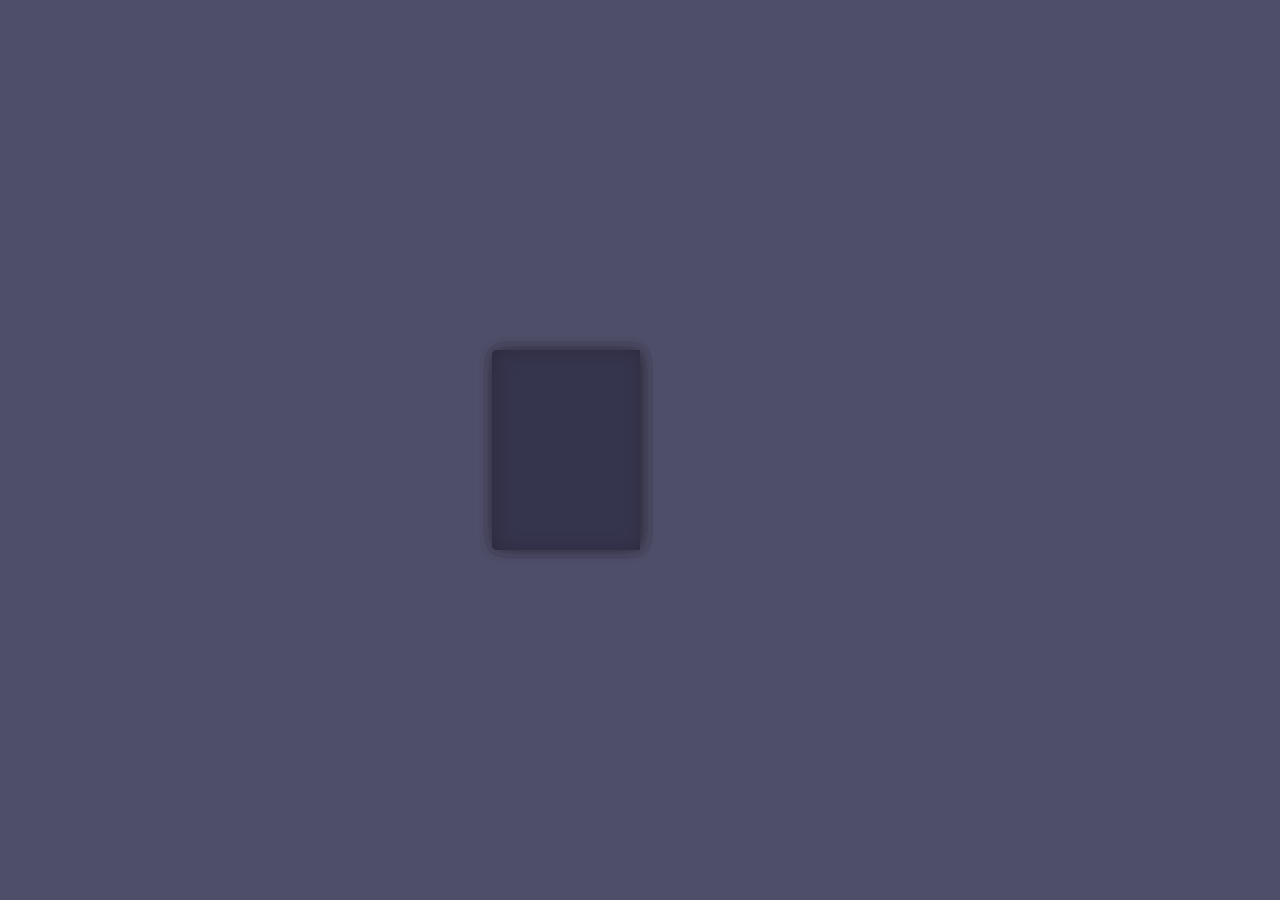
==== index.html @ 5a879c5e "fc" ====
<!DOCTYPE html>
<html lang="en">
<head>
    <title>Open your ticket to a great journey</title>
    <link rel="stylesheet" href="css/main.css"/>
</head>
<body>
<div class="container">
    <div class="book">
        <span class="page turn"></span>
        <span class="page turn"></span>
        <span class="page turn">99</span>
        <span class="cover"></span>
        <span class="page">77</span>
        <span class="page">88</span>
        <span class="cover turn"></span>
    </div>
</div>

<script src="js/jquery-3.4.1.min.js"></script>
<script src="js/bootstrap.min.js"></script>
<script src="js/vivus.min.js"></script>
</body>
</html>
---- css/main.css ----
@import "bootstrap.min.css";
body {
  background-color: #4F4E68;
}

.book {
  position: absolute;
  top: 0;
  bottom: 0;
  left: 0;
  right: 0;
  margin: auto;
  width: 18.5rem;
  height: 12.5rem;
  perspective: 70rem;
}

.cover {
  background-color: #36354e;
  transform: rotateY(0deg);
  width: 9.25rem;
  height: 12.5rem;
}

.page {
  top: 0.25rem;
  left: 0.25rem;
  background-color: #e9e6c4;
  transform: rotateY(0deg);
  width: 9rem;
  height: 12rem;
  text-align: right;
  font-size: 8px;
  color: #777;
  font-family: monospace;
}

.cover, .page {
  position: absolute;
  padding: 1rem;
  transform-origin: 100% 0;
  border-radius: 5px 0 0 5px;
  box-shadow: inset 3px 0 20px rgba(0, 0, 0, 0.2), 0 0 15px rgba(0, 0, 0, 0.1);
  box-sizing: border-box;
}

.cover.turn {
  animation: bookCover 3s forwards;
}

.page.turn {
  animation: bookOpen 3s forwards;
}

.page:nth-of-type(1) {
  animation-delay: 0.05s;
}

.page:nth-of-type(2) {
  animation-delay: 0.33s;
}

.page:nth-of-type(3) {
  animation-delay: 0.66s;
}

.page:nth-of-type(4) {
  animation: bookOpen150deg 3s forwards;
  animation-delay: 0.99s;
}

.page:nth-of-type(5) {
  animation: bookOpen30deg 3s forwards;
  animation-delay: 1.2s;
}

.page:nth-of-type(6) {
  animation: bookOpen55deg 3s forwards;
  animation-delay: 1.25s;
}

@keyframes bookOpen {
  30% {
    z-index: 999;
  }
  100% {
    transform: rotateY(180deg);
    z-index: 999;
  }
}
@keyframes bookCover {
  30% {
    z-index: 999;
  }
  100% {
    transform: rotateY(180deg);
    z-index: 1;
  }
}
@keyframes bookOpen150deg {
  30% {
    z-index: 999;
  }
  100% {
    transform: rotateY(150deg);
    z-index: 999;
  }
}
@keyframes bookOpen55deg {
  30% {
    z-index: 999;
  }
  100% {
    transform: rotateY(55deg);
    z-index: 999;
  }
}
@keyframes bookOpen30deg {
  50% {
    z-index: 999;
  }
  100% {
    transform: rotateY(30deg);
    z-index: 999;
  }
}

/*# sourceMappingURL=main.css.map */
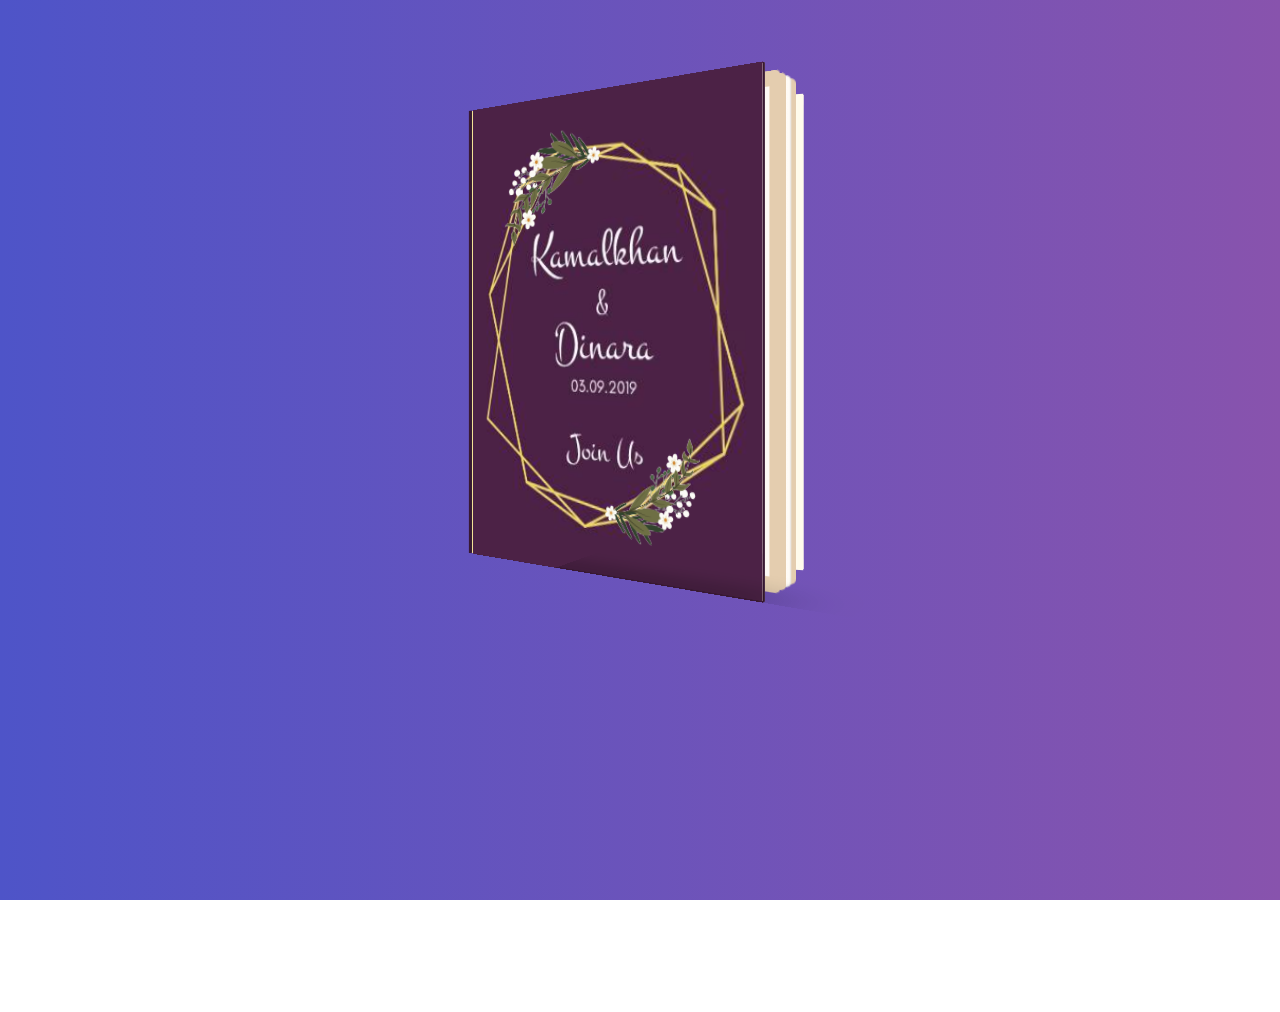
==== commit 8facebb2: "add book styling" ====
--- a/index.html
+++ b/index.html
@@ -3,22 +3,61 @@
 <head>
     <title>Open your ticket to a great journey</title>
     <link rel="stylesheet" href="css/main.css"/>
+    <meta name="viewport" content="width=device-width, initial-scale=1, shrink-to-fit=no">
 </head>
 <body>
-<div class="container">
-    <div class="book">
-        <span class="page turn"></span>
-        <span class="page turn"></span>
-        <span class="page turn">99</span>
-        <span class="cover"></span>
-        <span class="page">77</span>
-        <span class="page">88</span>
-        <span class="cover turn"></span>
-    </div>
+<div class="area" >
+    <ul class="circles">
+        <li></li>
+        <li></li>
+        <li></li>
+        <li></li>
+        <li></li>
+        <li></li>
+        <li></li>
+        <li></li>
+        <li></li>
+        <li></li>
+    </ul>
 </div>
+
+<figure class='book mx-auto' style="margin-top: 7rem">
+
+    <!-- Front -->
+    <ul class='hardcover_front'>
+        <li class="bg-cover" style="background-image: url('./images/cover-2.jpg')">
+            <img class="flower-top" src="./images/flower-top.png" alt="">
+            <img class="flower-bottom" src="./images/flower-bottom.png" alt="">
+        </li>
+        <li></li>
+    </ul>
+
+    <!-- Pages -->
+
+    <ul class='page'>
+        <li class="bg-cover" style="background-image: url('./images/3.jpeg')"></li>
+        <li>
+        </li>
+        <li class="bg-cover" style="background-image: url('./images/2.jpeg')"></li>
+        <li class="bg-cover" style="background-image: url('./images/1.jpeg')"></li>
+    </ul>
+
+    <!-- Back -->
+
+    <ul class='hardcover_back'>
+        <li></li>
+        <li></li>
+    </ul>
+    <ul class='book_spine'>
+        <li></li>
+        <li></li>
+    </ul>
+</figure>
 
 <script src="js/jquery-3.4.1.min.js"></script>
 <script src="js/bootstrap.min.js"></script>
 <script src="js/vivus.min.js"></script>
+<script src="js/vanilla-tilt.min.js"></script>
+<script src="js/main.js"></script>
 </body>
 </html>
--- a/css/main.css
+++ b/css/main.css
@@ -1,128 +1,936 @@
 @import "bootstrap.min.css";
+@import url("https://fonts.googleapis.com/css?family=Exo:400,700");
+::before,
+::after {
+  content: "";
+}
+
+ul {
+  margin: 0;
+  padding: 0;
+  list-style: none;
+}
+
+a {
+  color: #2c3e50;
+  text-decoration: none;
+}
+
+.flower-top {
+  position: absolute;
+  left: 42px;
+  top: 33px;
+  transform-origin: top right;
+  transform: rotate(0deg);
+  animation: lowShake infinite 5s ease-in-out;
+}
+
+.flower-bottom {
+  position: absolute;
+  left: 162px;
+  bottom: 33px;
+  transform-origin: bottom left;
+  transform: rotate(0deg);
+  animation: lowShake infinite 6s 0.8s ease-in-out;
+}
+
+@keyframes lowShake {
+  0%, 80%, 100% {
+    transform: rotate(0deg);
+  }
+  20%, 60% {
+    transform: rotate(-5deg);
+  }
+  40% {
+    transform: rotate(5deg);
+  }
+}
+.bg-cover {
+  background-size: cover;
+  background-position: center;
+}
+
+.page > li {
+  overflow: hidden;
+}
+.page > li.bg-cover:after {
+  position: absolute;
+  top: 0;
+  bottom: 0;
+  right: 0;
+  left: 0;
+  border: 10px solid #e4cdaf;
+  z-index: 10;
+}
+.page > li:before {
+  position: absolute;
+  top: 0;
+  bottom: 0;
+  width: 100%;
+  box-shadow: inset 130px 0 40px -70px #00000021;
+  z-index: 5;
+}
+
+.align {
+  clear: both;
+  margin: 90px auto 20px;
+  width: 100%;
+  max-width: 1170px;
+  text-align: center;
+}
+
+.align > li {
+  width: 500px;
+  min-height: 300px;
+  display: inline-block;
+  margin: 30px 20px 30px 30px;
+  padding: 0 0 0 60px;
+  vertical-align: top;
+}
+
+.book {
+  position: relative;
+  width: 320px;
+  height: 440px;
+  -webkit-perspective: 1000px;
+  -moz-perspective: 1000px;
+  perspective: 1000px;
+  -webkit-transform-style: preserve-3d;
+  -moz-transform-style: preserve-3d;
+  transform-style: preserve-3d;
+  transform-origin: 0% -50%;
+  transform: scale(1);
+  transition: all 0.8s ease;
+}
+
+.hardcover_front li:first-child {
+  background-color: #eee;
+  -webkit-backface-visibility: hidden;
+  -moz-backface-visibility: hidden;
+  backface-visibility: hidden;
+}
+
+/* reverse */
+.hardcover_front li:last-child {
+  background-color: #fffbec;
+}
+
+/* HARDCOVER BACK */
+.hardcover_back li:first-child {
+  background-color: #fffbec;
+}
+
+/* reverse */
+.hardcover_back li:last-child {
+  background-color: #fffbec;
+}
+
+.book_spine li:first-child {
+  background-color: #f3e296;
+}
+
+.book_spine li:last-child {
+  background-color: #333;
+}
+
+/* thickness of cover */
+.hardcover_front li:first-child:after,
+.hardcover_front li:first-child:before,
+.hardcover_front li:last-child:after,
+.hardcover_front li:last-child:before,
+.hardcover_back li:first-child:after,
+.hardcover_back li:first-child:before,
+.hardcover_back li:last-child:after,
+.hardcover_back li:last-child:before,
+.book_spine li:first-child:after,
+.book_spine li:first-child:before,
+.book_spine li:last-child:after,
+.book_spine li:last-child:before {
+  background-color: #381832;
+}
+
+/* page */
+.page > li {
+  background-image: -webkit-linear-gradient(left, #e1ddd8 0%, #fffbf6 100%);
+  background-image: -moz-linear-gradient(left, #e1ddd8 0%, #fffbf6 100%);
+  background-image: -ms-linear-gradient(left, #e1ddd8 0%, #fffbf6 100%);
+  background-image: linear-gradient(left, #e1ddd8 0%, #fffbf6 100%);
+  box-shadow: inset 0px -1px 2px rgba(50, 50, 50, 0.1), inset -1px 0px 1px rgba(150, 150, 150, 0.2);
+  border-radius: 0 5px 5px 0;
+}
+
+/*
+	3. opening cover, back cover and pages
+*/
+.hardcover_front {
+  -webkit-transform: rotateY(-34deg) translateZ(8px);
+  -moz-transform: rotateY(-34deg) translateZ(8px);
+  transform: rotateY(-34deg) translateZ(8px);
+  z-index: 100;
+}
+
+.hardcover_back {
+  -webkit-transform: rotateY(-15deg) translateZ(-8px);
+  -moz-transform: rotateY(-15deg) translateZ(-8px);
+  transform: rotateY(-15deg) translateZ(-8px);
+}
+
+.page li:nth-child(1) {
+  -webkit-transform: rotateY(-28deg);
+  -moz-transform: rotateY(-28deg);
+  transform: rotateY(-28deg);
+}
+
+.page li:nth-child(2) {
+  -webkit-transform: rotateY(-30deg);
+  -moz-transform: rotateY(-30deg);
+  transform: rotateY(-30deg);
+}
+
+.page li:nth-child(3) {
+  -webkit-transform: rotateY(-32deg);
+  -moz-transform: rotateY(-32deg);
+  transform: rotateY(-32deg);
+}
+
+.page li:nth-child(4) {
+  -webkit-transform: rotateY(-34deg);
+  -moz-transform: rotateY(-34deg);
+  transform: rotateY(-34deg);
+}
+
+.page li:nth-child(5) {
+  -webkit-transform: rotateY(-36deg);
+  -moz-transform: rotateY(-36deg);
+  transform: rotateY(-36deg);
+}
+
+/*
+	4. position, transform & transition
+*/
+.hardcover_front,
+.hardcover_back,
+.book_spine,
+.hardcover_front li,
+.hardcover_back li,
+.book_spine li {
+  position: absolute;
+  top: 0;
+  left: 0;
+  width: 100%;
+  height: 100%;
+  -webkit-transform-style: preserve-3d;
+  -moz-transform-style: preserve-3d;
+  transform-style: preserve-3d;
+}
+
+.hardcover_front,
+.hardcover_back {
+  -webkit-transform-origin: 0 100%;
+  -moz-transform-origin: 0 100%;
+  transform-origin: 0 100%;
+}
+
+.hardcover_front {
+  -webkit-transition: all 0.8s ease, z-index 0.6s;
+  -moz-transition: all 0.8s ease, z-index 0.6s;
+  transition: all 0.8s ease, z-index 0.6s;
+}
+
+/* HARDCOVER front */
+.hardcover_front li:first-child {
+  cursor: default;
+  -webkit-user-select: none;
+  -moz-user-select: none;
+  user-select: none;
+  -webkit-transform: translateZ(2px);
+  -moz-transform: translateZ(2px);
+  transform: translateZ(2px);
+}
+
+.hardcover_front li:last-child {
+  -webkit-transform: rotateY(180deg) translateZ(2px);
+  -moz-transform: rotateY(180deg) translateZ(2px);
+  transform: rotateY(180deg) translateZ(2px);
+}
+
+/* HARDCOVER back */
+.hardcover_back li:first-child {
+  -webkit-transform: translateZ(2px);
+  -moz-transform: translateZ(2px);
+  transform: translateZ(2px);
+}
+
+.hardcover_back li:last-child {
+  -webkit-transform: translateZ(-2px);
+  -moz-transform: translateZ(-2px);
+  transform: translateZ(-2px);
+}
+
+/* thickness of cover */
+.hardcover_front li:first-child:after,
+.hardcover_front li:first-child:before,
+.hardcover_front li:last-child:after,
+.hardcover_front li:last-child:before,
+.hardcover_back li:first-child:after,
+.hardcover_back li:first-child:before,
+.hardcover_back li:last-child:after,
+.hardcover_back li:last-child:before,
+.book_spine li:first-child:after,
+.book_spine li:first-child:before,
+.book_spine li:last-child:after,
+.book_spine li:last-child:before {
+  position: absolute;
+  top: 0;
+  left: 0;
+}
+
+/* HARDCOVER front */
+.hardcover_front li:first-child:after,
+.hardcover_front li:first-child:before {
+  width: 4px;
+  height: 100%;
+}
+
+.hardcover_front li:first-child:after {
+  -webkit-transform: rotateY(90deg) translateZ(-2px) translateX(2px);
+  -moz-transform: rotateY(90deg) translateZ(-2px) translateX(2px);
+  transform: rotateY(90deg) translateZ(-2px) translateX(2px);
+}
+
+.hardcover_front li:first-child:before {
+  -webkit-transform: rotateY(90deg) translateZ(318px) translateX(2px);
+  -moz-transform: rotateY(90deg) translateZ(318px) translateX(2px);
+  transform: rotateY(90deg) translateZ(318px) translateX(2px);
+}
+
+.hardcover_front li:last-child:after,
+.hardcover_front li:last-child:before {
+  width: 4px;
+  height: 320px;
+}
+
+.hardcover_front li:last-child:after {
+  -webkit-transform: rotateX(90deg) rotateZ(90deg) translateZ(160px) translateX(-2px) translateY(-159px);
+  -moz-transform: rotateX(90deg) rotateZ(90deg) translateZ(160px) translateX(-2px) translateY(-159px);
+  transform: rotateX(90deg) rotateZ(90deg) translateZ(160px) translateX(-2px) translateY(-159px);
+}
+
+.hardcover_front li:last-child:before {
+  box-shadow: 0 0 60px 10px rgba(0, 0, 0, 0.5);
+  -webkit-transform: rotateX(90deg) rotateZ(90deg) translateZ(-280px) translateX(-2px) translateY(-158px);
+  -moz-transform: rotateX(90deg) rotateZ(90deg) translateZ(-280px) translateX(-2px) translateY(-158px);
+  transform: rotateX(90deg) rotateZ(90deg) translateZ(-280px) translateX(-2px) translateY(-158px);
+}
+
+/* thickness of cover */
+.hardcover_back li:first-child:after,
+.hardcover_back li:first-child:before {
+  width: 4px;
+  height: 100%;
+}
+
+.hardcover_back li:first-child:after {
+  -webkit-transform: rotateY(90deg) translateZ(-2px) translateX(2px);
+  -moz-transform: rotateY(90deg) translateZ(-2px) translateX(2px);
+  transform: rotateY(90deg) translateZ(-2px) translateX(2px);
+}
+
+.hardcover_back li:first-child:before {
+  -webkit-transform: rotateY(90deg) translateZ(158px) translateX(2px);
+  -moz-transform: rotateY(90deg) translateZ(158px) translateX(2px);
+  transform: rotateY(90deg) translateZ(158px) translateX(2px);
+}
+
+.hardcover_back li:last-child:after,
+.hardcover_back li:last-child:before {
+  width: 4px;
+  height: 160px;
+}
+
+.hardcover_back li:last-child:after {
+  -webkit-transform: rotateX(90deg) rotateZ(90deg) translateZ(80px) translateX(2px) translateY(-78px);
+  -moz-transform: rotateX(90deg) rotateZ(90deg) translateZ(80px) translateX(2px) translateY(-78px);
+  transform: rotateX(90deg) rotateZ(90deg) translateZ(80px) translateX(2px) translateY(-78px);
+}
+
+.hardcover_back li:last-child:before {
+  box-shadow: 10px -1px 80px 20px #666;
+  -webkit-transform: rotateX(90deg) rotateZ(90deg) translateZ(-140px) translateX(2px) translateY(-78px);
+  -moz-transform: rotateX(90deg) rotateZ(90deg) translateZ(-140px) translateX(2px) translateY(-78px);
+  transform: rotateX(90deg) rotateZ(90deg) translateZ(-140px) translateX(2px) translateY(-78px);
+}
+
+/* BOOK SPINE */
+.book_spine {
+  -webkit-transform: rotateY(60deg) translateX(-5px) translateZ(-12px);
+  -moz-transform: rotateY(60deg) translateX(-5px) translateZ(-12px);
+  transform: rotateY(60deg) translateX(-5px) translateZ(-12px);
+  width: 16px;
+  z-index: 0;
+}
+
+.book_spine li:first-child {
+  -webkit-transform: translateZ(2px);
+  -moz-transform: translateZ(2px);
+  transform: translateZ(2px);
+}
+
+.book_spine li:last-child {
+  -webkit-transform: translateZ(-2px);
+  -moz-transform: translateZ(-2px);
+  transform: translateZ(-2px);
+}
+
+/* thickness of book spine */
+.book_spine li:first-child:after,
+.book_spine li:first-child:before {
+  width: 4px;
+  height: 100%;
+}
+
+.book_spine li:first-child:after {
+  -webkit-transform: rotateY(90deg) translateZ(-2px) translateX(2px);
+  -moz-transform: rotateY(90deg) translateZ(-2px) translateX(2px);
+  transform: rotateY(90deg) translateZ(-2px) translateX(2px);
+}
+
+.book_spine li:first-child:before {
+  -webkit-transform: rotateY(-90deg) translateZ(-12px);
+  -moz-transform: rotateY(-90deg) translateZ(-12px);
+  transform: rotateY(-90deg) translateZ(-12px);
+}
+
+.book_spine li:last-child:after,
+.book_spine li:last-child:before {
+  width: 4px;
+  height: 16px;
+}
+
+.book_spine li:last-child:after {
+  -webkit-transform: rotateX(90deg) rotateZ(90deg) translateZ(8px) translateX(2px) translateY(-6px);
+  -moz-transform: rotateX(90deg) rotateZ(90deg) translateZ(8px) translateX(2px) translateY(-6px);
+  transform: rotateX(90deg) rotateZ(90deg) translateZ(8px) translateX(2px) translateY(-6px);
+}
+
+.book_spine li:last-child:before {
+  box-shadow: 5px -1px 100px 40px rgba(0, 0, 0, 0.2);
+  -webkit-transform: rotateX(90deg) rotateZ(90deg) translateZ(-210px) translateX(2px) translateY(-6px);
+  -moz-transform: rotateX(90deg) rotateZ(90deg) translateZ(-210px) translateX(2px) translateY(-6px);
+  transform: rotateX(90deg) rotateZ(90deg) translateZ(-210px) translateX(2px) translateY(-6px);
+}
+
+.page,
+.page > li {
+  position: absolute;
+  top: 0;
+  left: 0;
+  -webkit-transform-style: preserve-3d;
+  -moz-transform-style: preserve-3d;
+  transform-style: preserve-3d;
+}
+
+.page {
+  width: 100%;
+  height: 98%;
+  top: 1%;
+  left: 3%;
+  z-index: 10;
+}
+
+.page > li {
+  width: 100%;
+  height: 100%;
+  -webkit-transform-origin: left center;
+  -moz-transform-origin: left center;
+  transform-origin: left center;
+  -webkit-transition-property: transform;
+  -moz-transition-property: transform;
+  transition-property: transform;
+  -webkit-transition-timing-function: ease;
+  -moz-transition-timing-function: ease;
+  transition-timing-function: ease;
+}
+
+.page > li:nth-child(1) {
+  -webkit-transition-duration: 0.6s;
+  -moz-transition-duration: 0.6s;
+  transition-duration: 0.6s;
+}
+
+.page > li:nth-child(2) {
+  -webkit-transition-duration: 0.6s;
+  -moz-transition-duration: 0.6s;
+  transition-duration: 0.6s;
+}
+
+.page > li:nth-child(3) {
+  -webkit-transition-duration: 0.4s;
+  -moz-transition-duration: 0.4s;
+  transition-duration: 0.4s;
+}
+
+.page > li:nth-child(4) {
+  -webkit-transition-duration: 0.5s;
+  -moz-transition-duration: 0.5s;
+  transition-duration: 0.5s;
+}
+
+.page > li:nth-child(5) {
+  -webkit-transition-duration: 0.6s;
+  -moz-transition-duration: 0.6s;
+  transition-duration: 0.6s;
+}
+
+/*
+	5. events
+*/
+.book.open {
+  transform: scale(1.2);
+  transform-origin: 50% 25%;
+}
+
+.book.open > .hardcover_front {
+  -webkit-transform: rotateY(-145deg) translateZ(0);
+  -moz-transform: rotateY(-145deg) translateZ(0);
+  transform: rotateY(-145deg) translateZ(0);
+  z-index: 0;
+}
+
+.book.open > .page li:nth-child(1) {
+  -webkit-transform: rotateY(-30deg);
+  -moz-transform: rotateY(-30deg);
+  transform: rotateY(-30deg);
+  -webkit-transition-duration: 1.5s;
+  -moz-transition-duration: 1.5s;
+  transition-duration: 1.5s;
+}
+
+.book.open > .page li:nth-child(2) {
+  -webkit-transform: rotateY(-35deg);
+  -moz-transform: rotateY(-35deg);
+  transform: rotateY(-35deg);
+  -webkit-transition-duration: 1.8s;
+  -moz-transition-duration: 1.8s;
+  transition-duration: 1.8s;
+}
+
+.book.open > .page li:nth-child(3) {
+  -webkit-transform: rotateY(-118deg);
+  -moz-transform: rotateY(-118deg);
+  transform: rotateY(-118deg);
+  -webkit-transition-duration: 1.6s;
+  -moz-transition-duration: 1.6s;
+  transition-duration: 1.6s;
+}
+
+.book.open > .page li:nth-child(4) {
+  -webkit-transform: rotateY(-130deg);
+  -moz-transform: rotateY(-130deg);
+  transform: rotateY(-130deg);
+  -webkit-transition-duration: 1.4s;
+  -moz-transition-duration: 1.4s;
+  transition-duration: 1.4s;
+}
+
+.book.open > .page li:nth-child(5) {
+  -webkit-transform: rotateY(-140deg);
+  -moz-transform: rotateY(-140deg);
+  transform: rotateY(-140deg);
+  -webkit-transition-duration: 1.2s;
+  -moz-transition-duration: 1.2s;
+  transition-duration: 1.2s;
+}
+
+/*
+	6. Bonus
+*/
+/* cover CSS */
+.coverDesign {
+  position: absolute;
+  top: 0;
+  left: 0;
+  bottom: 0;
+  right: 0;
+  overflow: hidden;
+  -webkit-backface-visibility: hidden;
+  -moz-backface-visibility: hidden;
+  backface-visibility: hidden;
+}
+
+.coverDesign::after {
+  background-image: -webkit-linear-gradient(-135deg, rgba(255, 255, 255, 0.45) 0%, transparent 100%);
+  background-image: -moz-linear-gradient(-135deg, rgba(255, 255, 255, 0.45) 0%, transparent 100%);
+  background-image: linear-gradient(-135deg, rgba(255, 255, 255, 0.45) 0%, transparent 100%);
+  position: absolute;
+  top: 0;
+  left: 0;
+  bottom: 0;
+  right: 0;
+}
+
+.coverDesign h1 {
+  color: #fff;
+  font-size: 2.2em;
+  letter-spacing: 0.05em;
+  text-align: center;
+  margin: 54% 0 0 0;
+  text-shadow: -1px -1px 0 rgba(0, 0, 0, 0.1);
+}
+
+.coverDesign p {
+  color: #f8f8f8;
+  font-size: 1em;
+  text-align: center;
+  text-shadow: -1px -1px 0 rgba(0, 0, 0, 0.1);
+}
+
+.yellow {
+  background-color: #f1c40f;
+  background-image: -webkit-linear-gradient(top, #f1c40f 58%, #e7ba07 0%);
+  background-image: -moz-linear-gradient(top, #f1c40f 58%, #e7ba07 0%);
+  background-image: linear-gradient(top, #f1c40f 58%, #e7ba07 0%);
+}
+
+.blue {
+  background-color: #3498db;
+  background-image: -webkit-linear-gradient(top, #3498db 58%, #2a90d4 0%);
+  background-image: -moz-linear-gradient(top, #3498db 58%, #2a90d4 0%);
+  background-image: linear-gradient(top, #3498db 58%, #2a90d4 0%);
+}
+
+.grey {
+  background-color: #f8e9d1;
+  background-image: -webkit-linear-gradient(top, #f8e9d1 58%, #e7d5b7 0%);
+  background-image: -moz-linear-gradient(top, #f8e9d1 58%, #e7d5b7 0%);
+  background-image: linear-gradient(top, #f8e9d1 58%, #e7d5b7 0%);
+}
+
+/* Basic ribbon */
+.ribbon {
+  background: #c0392b;
+  color: #fff;
+  display: block;
+  font-size: 0.7em;
+  position: absolute;
+  top: 11px;
+  right: 1px;
+  width: 40px;
+  height: 20px;
+  line-height: 20px;
+  letter-spacing: 0.15em;
+  text-align: center;
+  -webkit-transform: rotateZ(45deg) translateZ(1px);
+  -moz-transform: rotateZ(45deg) translateZ(1px);
+  transform: rotateZ(45deg) translateZ(1px);
+  -webkit-backface-visibility: hidden;
+  -moz-backface-visibility: hidden;
+  backface-visibility: hidden;
+  z-index: 10;
+}
+
+.ribbon::before,
+.ribbon::after {
+  position: absolute;
+  top: -20px;
+  width: 0;
+  height: 0;
+  border-bottom: 20px solid #c0392b;
+  border-top: 20px solid transparent;
+}
+
+.ribbon::before {
+  left: -20px;
+  border-left: 20px solid transparent;
+}
+
+.ribbon::after {
+  right: -20px;
+  border-right: 20px solid transparent;
+}
+
+/* figcaption */
+figcaption {
+  padding-left: 40px;
+  text-align: left;
+  position: absolute;
+  top: 0%;
+  left: 160px;
+  width: 310px;
+}
+
+figcaption h1 {
+  margin: 0;
+}
+
+figcaption span {
+  color: #16a085;
+  padding: 0.6em 0 1em 0;
+  display: block;
+}
+
+figcaption p {
+  color: #63707d;
+  line-height: 1.3;
+}
+
+/* Media Queries */
+@media screen and (max-width: 37.8125em) {
+  .align > li {
+    width: 100%;
+    min-height: 440px;
+    height: auto;
+    padding: 0;
+    margin: 0 0 30px 0;
+  }
+
+  .book {
+    margin: 0 auto;
+  }
+
+  figcaption {
+    text-align: center;
+    width: 320px;
+    top: 250px;
+    padding-left: 0;
+    left: -80px;
+    font-size: 90%;
+  }
+}
+* {
+  margin: 0;
+  padding: 0;
+}
+
 body {
-  background-color: #4F4E68;
-}
-
-.book {
-  position: absolute;
+  font-family: "Exo", sans-serif;
+  width: 100vw;
+  height: 100vh;
+  overflow: hidden;
+}
+
+.area {
+  background: #8853ad;
+  background: linear-gradient(to left, #8853ad, #4e54c8);
+  width: 100vw;
+  height: 100vh;
+  position: fixed;
+  z-index: -1;
+  top: 0;
+  left: 0;
+}
+
+.circles {
+  position: absolute;
+  top: 0;
+  left: 0;
+  width: 100%;
+  height: 100%;
+  overflow: hidden;
+}
+
+.circles li {
+  position: absolute;
+  display: block;
+  list-style: none;
+  width: 20px;
+  height: 20px;
+  background: rgba(255, 255, 255, 0.65);
+  animation: animate 25s linear infinite;
+  bottom: -150px;
+}
+
+.circles li:nth-child(1) {
+  left: 25%;
+  width: 80px;
+  height: 80px;
+  animation-delay: 0s;
+}
+
+.circles li:nth-child(2) {
+  left: 10%;
+  width: 20px;
+  height: 20px;
+  animation-delay: 2s;
+  animation-duration: 12s;
+}
+
+.circles li:nth-child(3) {
+  left: 70%;
+  width: 20px;
+  height: 20px;
+  animation-delay: 4s;
+}
+
+.circles li:nth-child(4) {
+  left: 40%;
+  width: 60px;
+  height: 60px;
+  animation-delay: 0s;
+  animation-duration: 18s;
+}
+
+.circles li:nth-child(5) {
+  left: 65%;
+  width: 20px;
+  height: 20px;
+  animation-delay: 0s;
+}
+
+.circles li:nth-child(6) {
+  left: 75%;
+  width: 110px;
+  height: 110px;
+  animation-delay: 3s;
+}
+
+.circles li:nth-child(7) {
+  left: 35%;
+  width: 150px;
+  height: 150px;
+  animation-delay: 7s;
+}
+
+.circles li:nth-child(8) {
+  left: 50%;
+  width: 25px;
+  height: 25px;
+  animation-delay: 15s;
+  animation-duration: 45s;
+}
+
+.circles li:nth-child(9) {
+  left: 20%;
+  width: 15px;
+  height: 15px;
+  animation-delay: 2s;
+  animation-duration: 35s;
+}
+
+.circles li:nth-child(10) {
+  left: 85%;
+  width: 150px;
+  height: 150px;
+  animation-delay: 0s;
+  animation-duration: 11s;
+}
+
+@keyframes animate {
+  0% {
+    transform: translateY(0) rotate(0deg);
+    opacity: 1;
+    border-radius: 0;
+    filter: blur(0px);
+  }
+  25% {
+    filter: blur(30px);
+  }
+  50% {
+    opacity: 0.8;
+    border-radius: 50%;
+    filter: blur(2px);
+  }
+  100% {
+    transform: translateY(-1000px) rotate(720deg);
+    opacity: 0;
+    border-radius: 50px;
+    filter: blur(2px);
+  }
+}
+.wrap {
+  position: absolute;
+  perspective: 600px;
+  height: 100%;
+  width: 100%;
   top: 0;
   bottom: 0;
   left: 0;
   right: 0;
-  margin: auto;
-  width: 18.5rem;
-  height: 12.5rem;
-  perspective: 70rem;
-}
-
-.cover {
-  background-color: #36354e;
-  transform: rotateY(0deg);
-  width: 9.25rem;
-  height: 12.5rem;
-}
-
-.page {
-  top: 0.25rem;
-  left: 0.25rem;
-  background-color: #e9e6c4;
-  transform: rotateY(0deg);
-  width: 9rem;
-  height: 12rem;
-  text-align: right;
-  font-size: 8px;
-  color: #777;
-  font-family: monospace;
-}
-
-.cover, .page {
-  position: absolute;
-  padding: 1rem;
-  transform-origin: 100% 0;
-  border-radius: 5px 0 0 5px;
-  box-shadow: inset 3px 0 20px rgba(0, 0, 0, 0.2), 0 0 15px rgba(0, 0, 0, 0.1);
-  box-sizing: border-box;
-}
-
-.cover.turn {
-  animation: bookCover 3s forwards;
-}
-
-.page.turn {
-  animation: bookOpen 3s forwards;
-}
-
-.page:nth-of-type(1) {
-  animation-delay: 0.05s;
-}
-
-.page:nth-of-type(2) {
-  animation-delay: 0.33s;
-}
-
-.page:nth-of-type(3) {
-  animation-delay: 0.66s;
-}
-
-.page:nth-of-type(4) {
-  animation: bookOpen150deg 3s forwards;
-  animation-delay: 0.99s;
-}
-
-.page:nth-of-type(5) {
-  animation: bookOpen30deg 3s forwards;
-  animation-delay: 1.2s;
-}
-
-.page:nth-of-type(6) {
-  animation: bookOpen55deg 3s forwards;
-  animation-delay: 1.25s;
-}
-
-@keyframes bookOpen {
-  30% {
-    z-index: 999;
-  }
-  100% {
-    transform: rotateY(180deg);
-    z-index: 999;
-  }
-}
-@keyframes bookCover {
-  30% {
-    z-index: 999;
-  }
-  100% {
-    transform: rotateY(180deg);
-    z-index: 1;
-  }
-}
-@keyframes bookOpen150deg {
-  30% {
-    z-index: 999;
-  }
-  100% {
-    transform: rotateY(150deg);
-    z-index: 999;
-  }
-}
-@keyframes bookOpen55deg {
-  30% {
-    z-index: 999;
-  }
-  100% {
-    transform: rotateY(55deg);
-    z-index: 999;
-  }
-}
-@keyframes bookOpen30deg {
-  50% {
-    z-index: 999;
-  }
-  100% {
-    transform: rotateY(30deg);
-    z-index: 999;
-  }
+  overflow: hidden;
+  text-align: center;
+}
+
+.card-shadow, .card {
+  margin: 0 auto;
+  margin-top: 42px;
+  width: 300px;
+  height: 450px;
+  z-index: 1;
+  position: absolute;
+  border-radius: 10px;
+  top: 0;
+  bottom: 0;
+  left: 0;
+  right: 0;
+}
+
+.card {
+  background: #fff url("../images/cover-2.jpg") 50% 50%;
+  background-size: 450%;
+}
+
+.card-shine {
+  position: absolute;
+  width: 100%;
+  height: 100%;
+  transform-style: preserve-3d;
+  z-index: 1;
+  border-radius: 10px;
+  background: -webkit-linear-gradient(315deg, rgba(245, 245, 255, 0.1) 0%, rgba(255, 255, 255, 0) 60%);
+  background: linear-gradient(135deg, rgba(255, 255, 255, 0.1) 0%, rgba(255, 255, 255, 0) 60%);
+  z-index: -1;
+}
+
+.card-shadow {
+  top: 10px;
+  transform-style: preserve-3d;
+  transform: translateZ(40px);
+  z-index: -1;
+  background: #b3b3b3;
+  transform: scale(0.5, 0.5);
+  box-shadow: 0 0 30px 10px #aaa;
+}
+
+.card-front, .card-title, .card-subtitle {
+  position: absolute;
+  color: #fff;
+  transform-style: preserve-3d;
+}
+
+.card-front {
+  border-radius: 10px;
+  width: 100%;
+  height: 100%;
+  z-index: 0;
+  background-color: rgba(0, 0, 0, 0.1);
+}
+
+.card-title {
+  font-weight: 700;
+  text-align: left;
+  left: 30px;
+  bottom: 140px;
+  font-size: 35px;
+  line-height: 45px;
+  text-shadow: 0 5px 8px rgba(0, 0, 0, 0.65);
+  transform: translateZ(0px);
+  overflow: hidden;
+  margin: 0;
+  width: 80%;
+  font-family: "Comfortaa", cursive;
+}
+
+.card-subtitle {
+  font-weight: normal;
+  text-align: left;
+  left: 30px;
+  width: 80%;
+  bottom: 80px;
+  font-size: 25px;
+  line-height: 20px;
+  text-shadow: 0 3px 6px rgba(0, 0, 0, 0.8);
+  transform: translateZ(0px);
+  font-family: "Comfortaa", cursive;
 }
 
 /*# sourceMappingURL=main.css.map */
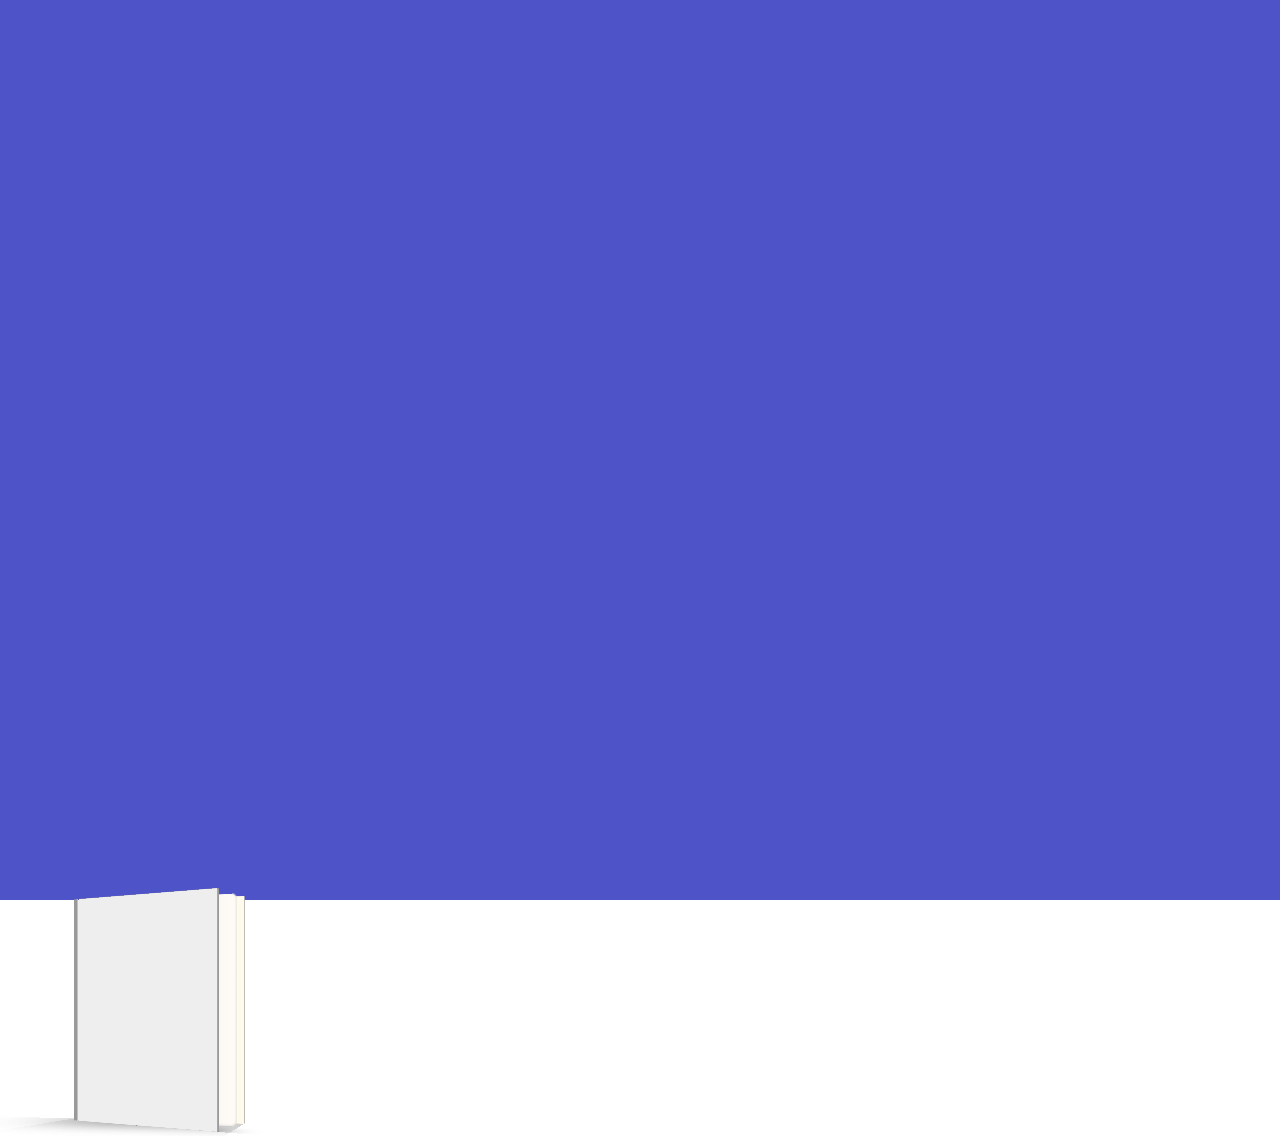
==== commit 7a026fb6: "add bg and new book" ====
--- a/index.html
+++ b/index.html
@@ -3,7 +3,6 @@
 <head>
     <title>Open your ticket to a great journey</title>
     <link rel="stylesheet" href="css/main.css"/>
-    <meta name="viewport" content="width=device-width, initial-scale=1, shrink-to-fit=no">
 </head>
 <body>
 <div class="area" >
@@ -20,44 +19,41 @@
         <li></li>
     </ul>
 </div>
+<div class="container">
+    <figure class='book'>
 
-<figure class='book mx-auto' style="margin-top: 7rem">
+        <!-- Front -->
+        <ul class='hardcover_front'>
+            <li>
+                <div class="">
+                </div>
+            </li>
+            <li></li>
+        </ul>
 
-    <!-- Front -->
-    <ul class='hardcover_front'>
-        <li class="bg-cover" style="background-image: url('./images/cover-2.jpg')">
-            <img class="flower-top" src="./images/flower-top.png" alt="">
-            <img class="flower-bottom" src="./images/flower-bottom.png" alt="">
-        </li>
-        <li></li>
-    </ul>
+        <!-- Pages -->
 
-    <!-- Pages -->
+        <ul class='page'>
+            <li>
+                <a class="btn" href="#">Download</a>
+            </li>
+        </ul>
 
-    <ul class='page'>
-        <li class="bg-cover" style="background-image: url('./images/3.jpeg')"></li>
-        <li>
-        </li>
-        <li class="bg-cover" style="background-image: url('./images/2.jpeg')"></li>
-        <li class="bg-cover" style="background-image: url('./images/1.jpeg')"></li>
-    </ul>
+        <!-- Back -->
 
-    <!-- Back -->
-
-    <ul class='hardcover_back'>
-        <li></li>
-        <li></li>
-    </ul>
-    <ul class='book_spine'>
-        <li></li>
-        <li></li>
-    </ul>
-</figure>
+        <ul class='hardcover_back'>
+            <li></li>
+            <li></li>
+        </ul>
+        <ul class='book_spine'>
+            <li></li>
+            <li></li>
+        </ul>
+    </figure>
+</div>
 
 <script src="js/jquery-3.4.1.min.js"></script>
 <script src="js/bootstrap.min.js"></script>
 <script src="js/vivus.min.js"></script>
-<script src="js/vanilla-tilt.min.js"></script>
-<script src="js/main.js"></script>
 </body>
 </html>
--- a/css/main.css
+++ b/css/main.css
@@ -14,61 +14,6 @@
 a {
   color: #2c3e50;
   text-decoration: none;
-}
-
-.flower-top {
-  position: absolute;
-  left: 42px;
-  top: 33px;
-  transform-origin: top right;
-  transform: rotate(0deg);
-  animation: lowShake infinite 5s ease-in-out;
-}
-
-.flower-bottom {
-  position: absolute;
-  left: 162px;
-  bottom: 33px;
-  transform-origin: bottom left;
-  transform: rotate(0deg);
-  animation: lowShake infinite 6s 0.8s ease-in-out;
-}
-
-@keyframes lowShake {
-  0%, 80%, 100% {
-    transform: rotate(0deg);
-  }
-  20%, 60% {
-    transform: rotate(-5deg);
-  }
-  40% {
-    transform: rotate(5deg);
-  }
-}
-.bg-cover {
-  background-size: cover;
-  background-position: center;
-}
-
-.page > li {
-  overflow: hidden;
-}
-.page > li.bg-cover:after {
-  position: absolute;
-  top: 0;
-  bottom: 0;
-  right: 0;
-  left: 0;
-  border: 10px solid #e4cdaf;
-  z-index: 10;
-}
-.page > li:before {
-  position: absolute;
-  top: 0;
-  bottom: 0;
-  width: 100%;
-  box-shadow: inset 130px 0 40px -70px #00000021;
-  z-index: 5;
 }
 
 .align {
@@ -90,17 +35,14 @@
 
 .book {
   position: relative;
-  width: 320px;
-  height: 440px;
+  width: 160px;
+  height: 220px;
   -webkit-perspective: 1000px;
   -moz-perspective: 1000px;
   perspective: 1000px;
   -webkit-transform-style: preserve-3d;
   -moz-transform-style: preserve-3d;
   transform-style: preserve-3d;
-  transform-origin: 0% -50%;
-  transform: scale(1);
-  transition: all 0.8s ease;
 }
 
 .hardcover_front li:first-child {
@@ -112,25 +54,25 @@
 
 /* reverse */
 .hardcover_front li:last-child {
-  background-color: #fffbec;
+  background: #fffbec;
 }
 
 /* HARDCOVER BACK */
 .hardcover_back li:first-child {
-  background-color: #fffbec;
+  background: #fffbec;
 }
 
 /* reverse */
 .hardcover_back li:last-child {
-  background-color: #fffbec;
+  background: #fffbec;
 }
 
 .book_spine li:first-child {
-  background-color: #f3e296;
+  background: #eee;
 }
 
 .book_spine li:last-child {
-  background-color: #333;
+  background: #333;
 }
 
 /* thickness of cover */
@@ -146,17 +88,17 @@
 .book_spine li:first-child:before,
 .book_spine li:last-child:after,
 .book_spine li:last-child:before {
-  background-color: #381832;
+  background: #999;
 }
 
 /* page */
 .page > li {
-  background-image: -webkit-linear-gradient(left, #e1ddd8 0%, #fffbf6 100%);
-  background-image: -moz-linear-gradient(left, #e1ddd8 0%, #fffbf6 100%);
-  background-image: -ms-linear-gradient(left, #e1ddd8 0%, #fffbf6 100%);
-  background-image: linear-gradient(left, #e1ddd8 0%, #fffbf6 100%);
+  background: -webkit-linear-gradient(left, #e1ddd8 0%, #fffbf6 100%);
+  background: -moz-linear-gradient(left, #e1ddd8 0%, #fffbf6 100%);
+  background: -ms-linear-gradient(left, #e1ddd8 0%, #fffbf6 100%);
+  background: linear-gradient(left, #e1ddd8 0%, #fffbf6 100%);
   box-shadow: inset 0px -1px 2px rgba(50, 50, 50, 0.1), inset -1px 0px 1px rgba(150, 150, 150, 0.2);
-  border-radius: 0 5px 5px 0;
+  border-radius: 0px 5px 5px 0px;
 }
 
 /*
@@ -226,9 +168,9 @@
 
 .hardcover_front,
 .hardcover_back {
-  -webkit-transform-origin: 0 100%;
-  -moz-transform-origin: 0 100%;
-  transform-origin: 0 100%;
+  -webkit-transform-origin: 0% 100%;
+  -moz-transform-origin: 0% 100%;
+  transform-origin: 0% 100%;
 }
 
 .hardcover_front {
@@ -299,28 +241,28 @@
 }
 
 .hardcover_front li:first-child:before {
-  -webkit-transform: rotateY(90deg) translateZ(318px) translateX(2px);
-  -moz-transform: rotateY(90deg) translateZ(318px) translateX(2px);
-  transform: rotateY(90deg) translateZ(318px) translateX(2px);
+  -webkit-transform: rotateY(90deg) translateZ(158px) translateX(2px);
+  -moz-transform: rotateY(90deg) translateZ(158px) translateX(2px);
+  transform: rotateY(90deg) translateZ(158px) translateX(2px);
 }
 
 .hardcover_front li:last-child:after,
 .hardcover_front li:last-child:before {
   width: 4px;
-  height: 320px;
+  height: 160px;
 }
 
 .hardcover_front li:last-child:after {
-  -webkit-transform: rotateX(90deg) rotateZ(90deg) translateZ(160px) translateX(-2px) translateY(-159px);
-  -moz-transform: rotateX(90deg) rotateZ(90deg) translateZ(160px) translateX(-2px) translateY(-159px);
-  transform: rotateX(90deg) rotateZ(90deg) translateZ(160px) translateX(-2px) translateY(-159px);
+  -webkit-transform: rotateX(90deg) rotateZ(90deg) translateZ(80px) translateX(-2px) translateY(-78px);
+  -moz-transform: rotateX(90deg) rotateZ(90deg) translateZ(80px) translateX(-2px) translateY(-78px);
+  transform: rotateX(90deg) rotateZ(90deg) translateZ(80px) translateX(-2px) translateY(-78px);
 }
 
 .hardcover_front li:last-child:before {
-  box-shadow: 0 0 60px 10px rgba(0, 0, 0, 0.5);
-  -webkit-transform: rotateX(90deg) rotateZ(90deg) translateZ(-280px) translateX(-2px) translateY(-158px);
-  -moz-transform: rotateX(90deg) rotateZ(90deg) translateZ(-280px) translateX(-2px) translateY(-158px);
-  transform: rotateX(90deg) rotateZ(90deg) translateZ(-280px) translateX(-2px) translateY(-158px);
+  box-shadow: 0px 0px 30px 5px #333;
+  -webkit-transform: rotateX(90deg) rotateZ(90deg) translateZ(-140px) translateX(-2px) translateY(-78px);
+  -moz-transform: rotateX(90deg) rotateZ(90deg) translateZ(-140px) translateX(-2px) translateY(-78px);
+  transform: rotateX(90deg) rotateZ(90deg) translateZ(-140px) translateX(-2px) translateY(-78px);
 }
 
 /* thickness of cover */
@@ -485,19 +427,14 @@
 /*
 	5. events
 */
-.book.open {
-  transform: scale(1.2);
-  transform-origin: 50% 25%;
-}
-
-.book.open > .hardcover_front {
+.book:hover > .hardcover_front {
   -webkit-transform: rotateY(-145deg) translateZ(0);
   -moz-transform: rotateY(-145deg) translateZ(0);
   transform: rotateY(-145deg) translateZ(0);
   z-index: 0;
 }
 
-.book.open > .page li:nth-child(1) {
+.book:hover > .page li:nth-child(1) {
   -webkit-transform: rotateY(-30deg);
   -moz-transform: rotateY(-30deg);
   transform: rotateY(-30deg);
@@ -506,7 +443,7 @@
   transition-duration: 1.5s;
 }
 
-.book.open > .page li:nth-child(2) {
+.book:hover > .page li:nth-child(2) {
   -webkit-transform: rotateY(-35deg);
   -moz-transform: rotateY(-35deg);
   transform: rotateY(-35deg);
@@ -515,7 +452,7 @@
   transition-duration: 1.8s;
 }
 
-.book.open > .page li:nth-child(3) {
+.book:hover > .page li:nth-child(3) {
   -webkit-transform: rotateY(-118deg);
   -moz-transform: rotateY(-118deg);
   transform: rotateY(-118deg);
@@ -524,7 +461,7 @@
   transition-duration: 1.6s;
 }
 
-.book.open > .page li:nth-child(4) {
+.book:hover > .page li:nth-child(4) {
   -webkit-transform: rotateY(-130deg);
   -moz-transform: rotateY(-130deg);
   transform: rotateY(-130deg);
@@ -533,7 +470,7 @@
   transition-duration: 1.4s;
 }
 
-.book.open > .page li:nth-child(5) {
+.book:hover > .page li:nth-child(5) {
   -webkit-transform: rotateY(-140deg);
   -moz-transform: rotateY(-140deg);
   transform: rotateY(-140deg);
@@ -698,26 +635,31 @@
   }
 }
 * {
-  margin: 0;
-  padding: 0;
+  margin: 0px;
+  padding: 0px;
 }
 
 body {
   font-family: "Exo", sans-serif;
-  width: 100vw;
+}
+
+.context {
+  width: 100%;
+  position: absolute;
+  top: 50vh;
+}
+
+.context h1 {
+  text-align: center;
+  color: #fff;
+  font-size: 50px;
+}
+
+.area {
+  background: #4e54c8;
+  background: -webkit-linear-gradient(to left, #8f94fb, #4e54c8);
+  width: 100%;
   height: 100vh;
-  overflow: hidden;
-}
-
-.area {
-  background: #8853ad;
-  background: linear-gradient(to left, #8853ad, #4e54c8);
-  width: 100vw;
-  height: 100vh;
-  position: fixed;
-  z-index: -1;
-  top: 0;
-  left: 0;
 }
 
 .circles {
@@ -735,7 +677,7 @@
   list-style: none;
   width: 20px;
   height: 20px;
-  background: rgba(255, 255, 255, 0.65);
+  background: rgba(255, 255, 255, 0.2);
   animation: animate 25s linear infinite;
   bottom: -150px;
 }
@@ -820,117 +762,12 @@
     transform: translateY(0) rotate(0deg);
     opacity: 1;
     border-radius: 0;
-    filter: blur(0px);
-  }
-  25% {
-    filter: blur(30px);
-  }
-  50% {
-    opacity: 0.8;
-    border-radius: 50%;
-    filter: blur(2px);
   }
   100% {
     transform: translateY(-1000px) rotate(720deg);
     opacity: 0;
     border-radius: 50px;
-    filter: blur(2px);
   }
 }
-.wrap {
-  position: absolute;
-  perspective: 600px;
-  height: 100%;
-  width: 100%;
-  top: 0;
-  bottom: 0;
-  left: 0;
-  right: 0;
-  overflow: hidden;
-  text-align: center;
-}
-
-.card-shadow, .card {
-  margin: 0 auto;
-  margin-top: 42px;
-  width: 300px;
-  height: 450px;
-  z-index: 1;
-  position: absolute;
-  border-radius: 10px;
-  top: 0;
-  bottom: 0;
-  left: 0;
-  right: 0;
-}
-
-.card {
-  background: #fff url("../images/cover-2.jpg") 50% 50%;
-  background-size: 450%;
-}
-
-.card-shine {
-  position: absolute;
-  width: 100%;
-  height: 100%;
-  transform-style: preserve-3d;
-  z-index: 1;
-  border-radius: 10px;
-  background: -webkit-linear-gradient(315deg, rgba(245, 245, 255, 0.1) 0%, rgba(255, 255, 255, 0) 60%);
-  background: linear-gradient(135deg, rgba(255, 255, 255, 0.1) 0%, rgba(255, 255, 255, 0) 60%);
-  z-index: -1;
-}
-
-.card-shadow {
-  top: 10px;
-  transform-style: preserve-3d;
-  transform: translateZ(40px);
-  z-index: -1;
-  background: #b3b3b3;
-  transform: scale(0.5, 0.5);
-  box-shadow: 0 0 30px 10px #aaa;
-}
-
-.card-front, .card-title, .card-subtitle {
-  position: absolute;
-  color: #fff;
-  transform-style: preserve-3d;
-}
-
-.card-front {
-  border-radius: 10px;
-  width: 100%;
-  height: 100%;
-  z-index: 0;
-  background-color: rgba(0, 0, 0, 0.1);
-}
-
-.card-title {
-  font-weight: 700;
-  text-align: left;
-  left: 30px;
-  bottom: 140px;
-  font-size: 35px;
-  line-height: 45px;
-  text-shadow: 0 5px 8px rgba(0, 0, 0, 0.65);
-  transform: translateZ(0px);
-  overflow: hidden;
-  margin: 0;
-  width: 80%;
-  font-family: "Comfortaa", cursive;
-}
-
-.card-subtitle {
-  font-weight: normal;
-  text-align: left;
-  left: 30px;
-  width: 80%;
-  bottom: 80px;
-  font-size: 25px;
-  line-height: 20px;
-  text-shadow: 0 3px 6px rgba(0, 0, 0, 0.8);
-  transform: translateZ(0px);
-  font-family: "Comfortaa", cursive;
-}
 
 /*# sourceMappingURL=main.css.map */
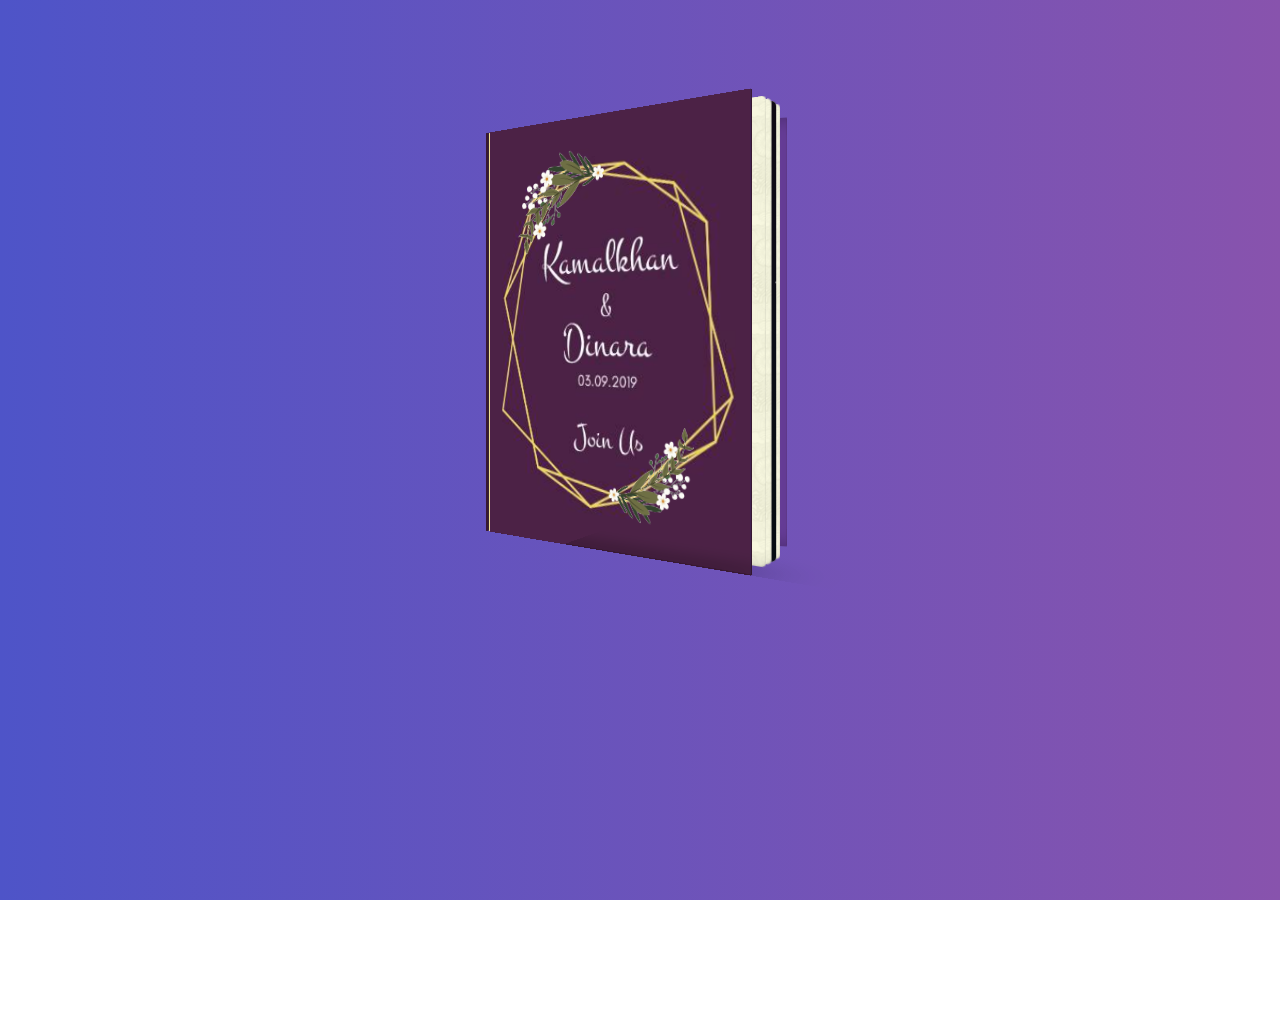
==== commit b8f95cb9: "add space style" ====
--- a/index.html
+++ b/index.html
@@ -3,6 +3,7 @@
 <head>
     <title>Open your ticket to a great journey</title>
     <link rel="stylesheet" href="css/main.css"/>
+    <meta name="viewport" content="width=device-width, initial-scale=1, shrink-to-fit=no">
 </head>
 <body>
 <div class="area" >
@@ -19,14 +20,15 @@
         <li></li>
     </ul>
 </div>
-<div class="container">
-    <figure class='book'>
+
+<div class="book-wrap">
+    <figure class='book mx-auto'>
 
         <!-- Front -->
         <ul class='hardcover_front'>
-            <li>
-                <div class="">
-                </div>
+            <li class="bg-cover" style="background-image: url('./images/cover-2.jpg')">
+                <img class="flower-top" src="./images/flower-top.png" alt="">
+                <img class="flower-bottom" src="./images/flower-bottom.png" alt="">
             </li>
             <li></li>
         </ul>
@@ -34,9 +36,20 @@
         <!-- Pages -->
 
         <ul class='page'>
+            <li class="bg-pattern" style="background-image: url('./images/skulls.png')"></li>
             <li>
-                <a class="btn" href="#">Download</a>
+                <div class="space-wrap"><canvas id="space"></canvas></div>
+                <div class="message-wrap">
+                    <div class="container">
+                        <h2>Dear, Somebody!</h2>
+                        <p>
+                            Please, join us to our wedding celebration party
+                        </p>
+                    </div>
+                </div>
             </li>
+            <li class="bg-pattern" style="background-image: url('./images/skulls.png')"></li>
+            <li class="bg-pattern" style="background-image: url('./images/skulls.png')"></li>
         </ul>
 
         <!-- Back -->
@@ -55,5 +68,8 @@
 <script src="js/jquery-3.4.1.min.js"></script>
 <script src="js/bootstrap.min.js"></script>
 <script src="js/vivus.min.js"></script>
+<script src="js/space.js"></script>
+<script src="js/vanilla-tilt.min.js"></script>
+<script src="js/main.js"></script>
 </body>
 </html>
--- a/css/main.css
+++ b/css/main.css
@@ -1,5 +1,5 @@
 @import "bootstrap.min.css";
-@import url("https://fonts.googleapis.com/css?family=Exo:400,700");
+@import url("https://fonts.googleapis.com/css?family=Dancing+Script|Lato&display=swap");
 ::before,
 ::after {
   content: "";
@@ -14,6 +14,85 @@
 a {
   color: #2c3e50;
   text-decoration: none;
+}
+
+.flower-top {
+  position: absolute;
+  left: 42px;
+  top: 33px;
+  transform-origin: top right;
+  transform: rotate(0deg);
+  animation: lowShake infinite 5s ease-in-out;
+}
+
+.flower-bottom {
+  position: absolute;
+  left: 162px;
+  bottom: 33px;
+  transform-origin: bottom left;
+  transform: rotate(0deg);
+  animation: lowShake infinite 6s 0.8s ease-in-out;
+}
+
+@keyframes lowShake {
+  0%, 80%, 100% {
+    transform: rotate(0deg);
+  }
+  20%, 60% {
+    transform: rotate(-5deg);
+  }
+  40% {
+    transform: rotate(5deg);
+  }
+}
+@keyframes bookShake {
+  0%, 40%, 50% {
+    transform: rotateY(0deg);
+  }
+  10%, 30% {
+    transform: rotateY(-3deg);
+  }
+  20% {
+    transform: rotateY(2deg);
+  }
+}
+.book-wrap {
+  transition: 0.8s;
+  transform: scale(0.9);
+}
+
+.book-wrap:not(.open) .book {
+  animation: bookShake 10s 2s infinite ease-in-out;
+}
+
+.bg-cover {
+  background-size: cover;
+  background-position: center;
+}
+
+.bg-pattern {
+  background-size: 100px;
+}
+
+.page > li {
+  overflow: hidden;
+}
+.page > li.bg-cover:after {
+  position: absolute;
+  top: 0;
+  bottom: 0;
+  right: 0;
+  left: 0;
+  border: 10px solid #e4cdaf;
+  z-index: 10;
+}
+.page > li:before {
+  position: absolute;
+  top: 0;
+  bottom: 0;
+  width: 100%;
+  box-shadow: inset 130px 0 40px -70px #00000021;
+  z-index: 5;
 }
 
 .align {
@@ -34,15 +113,19 @@
 }
 
 .book {
+  margin-top: 7rem;
   position: relative;
-  width: 160px;
-  height: 220px;
+  width: 320px;
+  height: 440px;
   -webkit-perspective: 1000px;
   -moz-perspective: 1000px;
   perspective: 1000px;
   -webkit-transform-style: preserve-3d;
   -moz-transform-style: preserve-3d;
   transform-style: preserve-3d;
+  transform-origin: 0% -50%;
+  transform: scale(1);
+  transition: all 0.8s ease;
 }
 
 .hardcover_front li:first-child {
@@ -54,25 +137,25 @@
 
 /* reverse */
 .hardcover_front li:last-child {
-  background: #fffbec;
+  background-color: #fffbec;
 }
 
 /* HARDCOVER BACK */
 .hardcover_back li:first-child {
-  background: #fffbec;
+  background-color: #381832;
 }
 
 /* reverse */
 .hardcover_back li:last-child {
-  background: #fffbec;
+  background-color: #381832;
 }
 
 .book_spine li:first-child {
-  background: #eee;
+  background-color: #f3e296;
 }
 
 .book_spine li:last-child {
-  background: #333;
+  background-color: #333;
 }
 
 /* thickness of cover */
@@ -88,17 +171,17 @@
 .book_spine li:first-child:before,
 .book_spine li:last-child:after,
 .book_spine li:last-child:before {
-  background: #999;
+  background-color: #381832;
 }
 
 /* page */
 .page > li {
-  background: -webkit-linear-gradient(left, #e1ddd8 0%, #fffbf6 100%);
-  background: -moz-linear-gradient(left, #e1ddd8 0%, #fffbf6 100%);
-  background: -ms-linear-gradient(left, #e1ddd8 0%, #fffbf6 100%);
-  background: linear-gradient(left, #e1ddd8 0%, #fffbf6 100%);
+  background-image: -webkit-linear-gradient(left, #e1ddd8 0%, #fffbf6 100%);
+  background-image: -moz-linear-gradient(left, #e1ddd8 0%, #fffbf6 100%);
+  background-image: -ms-linear-gradient(left, #e1ddd8 0%, #fffbf6 100%);
+  background-image: linear-gradient(left, #e1ddd8 0%, #fffbf6 100%);
   box-shadow: inset 0px -1px 2px rgba(50, 50, 50, 0.1), inset -1px 0px 1px rgba(150, 150, 150, 0.2);
-  border-radius: 0px 5px 5px 0px;
+  border-radius: 0 5px 5px 0;
 }
 
 /*
@@ -168,9 +251,9 @@
 
 .hardcover_front,
 .hardcover_back {
-  -webkit-transform-origin: 0% 100%;
-  -moz-transform-origin: 0% 100%;
-  transform-origin: 0% 100%;
+  -webkit-transform-origin: 0 100%;
+  -moz-transform-origin: 0 100%;
+  transform-origin: 0 100%;
 }
 
 .hardcover_front {
@@ -194,6 +277,11 @@
   -webkit-transform: rotateY(180deg) translateZ(2px);
   -moz-transform: rotateY(180deg) translateZ(2px);
   transform: rotateY(180deg) translateZ(2px);
+}
+
+.hardcover_front li:last-child, .hardcover_back li:first-child {
+  background: #653c96;
+  box-shadow: inset 14px 0px 16px 4px rgba(0, 0, 0, 0.2);
 }
 
 /* HARDCOVER back */
@@ -241,28 +329,28 @@
 }
 
 .hardcover_front li:first-child:before {
-  -webkit-transform: rotateY(90deg) translateZ(158px) translateX(2px);
-  -moz-transform: rotateY(90deg) translateZ(158px) translateX(2px);
-  transform: rotateY(90deg) translateZ(158px) translateX(2px);
+  -webkit-transform: rotateY(90deg) translateZ(318px) translateX(2px);
+  -moz-transform: rotateY(90deg) translateZ(318px) translateX(2px);
+  transform: rotateY(90deg) translateZ(318px) translateX(2px);
 }
 
 .hardcover_front li:last-child:after,
 .hardcover_front li:last-child:before {
   width: 4px;
-  height: 160px;
+  height: 320px;
 }
 
 .hardcover_front li:last-child:after {
-  -webkit-transform: rotateX(90deg) rotateZ(90deg) translateZ(80px) translateX(-2px) translateY(-78px);
-  -moz-transform: rotateX(90deg) rotateZ(90deg) translateZ(80px) translateX(-2px) translateY(-78px);
-  transform: rotateX(90deg) rotateZ(90deg) translateZ(80px) translateX(-2px) translateY(-78px);
+  -webkit-transform: rotateX(90deg) rotateZ(90deg) translateZ(160px) translateX(-2px) translateY(-159px);
+  -moz-transform: rotateX(90deg) rotateZ(90deg) translateZ(160px) translateX(-2px) translateY(-159px);
+  transform: rotateX(90deg) rotateZ(90deg) translateZ(160px) translateX(-2px) translateY(-159px);
 }
 
 .hardcover_front li:last-child:before {
-  box-shadow: 0px 0px 30px 5px #333;
-  -webkit-transform: rotateX(90deg) rotateZ(90deg) translateZ(-140px) translateX(-2px) translateY(-78px);
-  -moz-transform: rotateX(90deg) rotateZ(90deg) translateZ(-140px) translateX(-2px) translateY(-78px);
-  transform: rotateX(90deg) rotateZ(90deg) translateZ(-140px) translateX(-2px) translateY(-78px);
+  box-shadow: 0 0 60px 10px rgba(0, 0, 0, 0.5);
+  -webkit-transform: rotateX(90deg) rotateZ(90deg) translateZ(-280px) translateX(-2px) translateY(-158px);
+  -moz-transform: rotateX(90deg) rotateZ(90deg) translateZ(-280px) translateX(-2px) translateY(-158px);
+  transform: rotateX(90deg) rotateZ(90deg) translateZ(-280px) translateX(-2px) translateY(-158px);
 }
 
 /* thickness of cover */
@@ -427,32 +515,43 @@
 /*
 	5. events
 */
-.book:hover > .hardcover_front {
+.book-wrap.open {
+  transform: scale(1);
+  transform-origin: 50% 25%;
+}
+.book-wrap.open .book {
+  margin-top: calc(50vh - 220px);
+  transition: 1.5s ease-in;
+}
+.book-wrap.open .book > .hardcover_front {
   -webkit-transform: rotateY(-145deg) translateZ(0);
   -moz-transform: rotateY(-145deg) translateZ(0);
   transform: rotateY(-145deg) translateZ(0);
   z-index: 0;
 }
-
-.book:hover > .page li:nth-child(1) {
-  -webkit-transform: rotateY(-30deg);
-  -moz-transform: rotateY(-30deg);
-  transform: rotateY(-30deg);
+.book-wrap.open .book > .hardcover_back {
+  -webkit-transform: rotateY(15deg) translateZ(0);
+  -moz-transform: rotateY(15deg) translateZ(0);
+  transform: rotateY(15deg) translateZ(0);
+  z-index: 0;
+}
+.book-wrap.open .book > .page li:nth-child(1) {
+  -webkit-transform: rotateY(2deg);
+  -moz-transform: rotateY(2deg);
+  transform: rotateY(2deg);
   -webkit-transition-duration: 1.5s;
   -moz-transition-duration: 1.5s;
   transition-duration: 1.5s;
 }
-
-.book:hover > .page li:nth-child(2) {
-  -webkit-transform: rotateY(-35deg);
-  -moz-transform: rotateY(-35deg);
-  transform: rotateY(-35deg);
+.book-wrap.open .book > .page li:nth-child(2) {
+  -webkit-transform: rotateY(0deg);
+  -moz-transform: rotateY(0deg);
+  transform: rotateY(0deg);
   -webkit-transition-duration: 1.8s;
   -moz-transition-duration: 1.8s;
   transition-duration: 1.8s;
 }
-
-.book:hover > .page li:nth-child(3) {
+.book-wrap.open .book > .page li:nth-child(3) {
   -webkit-transform: rotateY(-118deg);
   -moz-transform: rotateY(-118deg);
   transform: rotateY(-118deg);
@@ -460,8 +559,7 @@
   -moz-transition-duration: 1.6s;
   transition-duration: 1.6s;
 }
-
-.book:hover > .page li:nth-child(4) {
+.book-wrap.open .book > .page li:nth-child(4) {
   -webkit-transform: rotateY(-130deg);
   -moz-transform: rotateY(-130deg);
   transform: rotateY(-130deg);
@@ -469,8 +567,7 @@
   -moz-transition-duration: 1.4s;
   transition-duration: 1.4s;
 }
-
-.book:hover > .page li:nth-child(5) {
+.book-wrap.open .book > .page li:nth-child(5) {
   -webkit-transform: rotateY(-140deg);
   -moz-transform: rotateY(-140deg);
   transform: rotateY(-140deg);
@@ -479,138 +576,30 @@
   transition-duration: 1.2s;
 }
 
+.book-wrap.hide-book .hardcover_front, .book-wrap.hide-book .hardcover_back, .book-wrap.hide-book .book_spine, .book-wrap.hide-book .page li {
+  opacity: 0;
+  transition: 0.5s ease-out;
+}
+.book-wrap.hide-book .page li:nth-child(1) {
+  opacity: 1;
+  border-radius: 5px;
+  animation: drowningShadow 10s 5s ease-in-out infinite;
+}
+.book-wrap.hide-book .page li:nth-child(2) {
+  opacity: 1;
+  border-radius: 5px;
+  transition: 0.1s;
+}
+.book-wrap.hide-book .page li:nth-child(3) {
+  transition: 0.15s 0.5s ease-out;
+}
+.book-wrap.hide-book .page li:nth-child(4) {
+  transition: 0.15s 0.4s ease-out;
+}
+
 /*
 	6. Bonus
 */
-/* cover CSS */
-.coverDesign {
-  position: absolute;
-  top: 0;
-  left: 0;
-  bottom: 0;
-  right: 0;
-  overflow: hidden;
-  -webkit-backface-visibility: hidden;
-  -moz-backface-visibility: hidden;
-  backface-visibility: hidden;
-}
-
-.coverDesign::after {
-  background-image: -webkit-linear-gradient(-135deg, rgba(255, 255, 255, 0.45) 0%, transparent 100%);
-  background-image: -moz-linear-gradient(-135deg, rgba(255, 255, 255, 0.45) 0%, transparent 100%);
-  background-image: linear-gradient(-135deg, rgba(255, 255, 255, 0.45) 0%, transparent 100%);
-  position: absolute;
-  top: 0;
-  left: 0;
-  bottom: 0;
-  right: 0;
-}
-
-.coverDesign h1 {
-  color: #fff;
-  font-size: 2.2em;
-  letter-spacing: 0.05em;
-  text-align: center;
-  margin: 54% 0 0 0;
-  text-shadow: -1px -1px 0 rgba(0, 0, 0, 0.1);
-}
-
-.coverDesign p {
-  color: #f8f8f8;
-  font-size: 1em;
-  text-align: center;
-  text-shadow: -1px -1px 0 rgba(0, 0, 0, 0.1);
-}
-
-.yellow {
-  background-color: #f1c40f;
-  background-image: -webkit-linear-gradient(top, #f1c40f 58%, #e7ba07 0%);
-  background-image: -moz-linear-gradient(top, #f1c40f 58%, #e7ba07 0%);
-  background-image: linear-gradient(top, #f1c40f 58%, #e7ba07 0%);
-}
-
-.blue {
-  background-color: #3498db;
-  background-image: -webkit-linear-gradient(top, #3498db 58%, #2a90d4 0%);
-  background-image: -moz-linear-gradient(top, #3498db 58%, #2a90d4 0%);
-  background-image: linear-gradient(top, #3498db 58%, #2a90d4 0%);
-}
-
-.grey {
-  background-color: #f8e9d1;
-  background-image: -webkit-linear-gradient(top, #f8e9d1 58%, #e7d5b7 0%);
-  background-image: -moz-linear-gradient(top, #f8e9d1 58%, #e7d5b7 0%);
-  background-image: linear-gradient(top, #f8e9d1 58%, #e7d5b7 0%);
-}
-
-/* Basic ribbon */
-.ribbon {
-  background: #c0392b;
-  color: #fff;
-  display: block;
-  font-size: 0.7em;
-  position: absolute;
-  top: 11px;
-  right: 1px;
-  width: 40px;
-  height: 20px;
-  line-height: 20px;
-  letter-spacing: 0.15em;
-  text-align: center;
-  -webkit-transform: rotateZ(45deg) translateZ(1px);
-  -moz-transform: rotateZ(45deg) translateZ(1px);
-  transform: rotateZ(45deg) translateZ(1px);
-  -webkit-backface-visibility: hidden;
-  -moz-backface-visibility: hidden;
-  backface-visibility: hidden;
-  z-index: 10;
-}
-
-.ribbon::before,
-.ribbon::after {
-  position: absolute;
-  top: -20px;
-  width: 0;
-  height: 0;
-  border-bottom: 20px solid #c0392b;
-  border-top: 20px solid transparent;
-}
-
-.ribbon::before {
-  left: -20px;
-  border-left: 20px solid transparent;
-}
-
-.ribbon::after {
-  right: -20px;
-  border-right: 20px solid transparent;
-}
-
-/* figcaption */
-figcaption {
-  padding-left: 40px;
-  text-align: left;
-  position: absolute;
-  top: 0%;
-  left: 160px;
-  width: 310px;
-}
-
-figcaption h1 {
-  margin: 0;
-}
-
-figcaption span {
-  color: #16a085;
-  padding: 0.6em 0 1em 0;
-  display: block;
-}
-
-figcaption p {
-  color: #63707d;
-  line-height: 1.3;
-}
-
 /* Media Queries */
 @media screen and (max-width: 37.8125em) {
   .align > li {
@@ -634,32 +623,50 @@
     font-size: 90%;
   }
 }
+@keyframes drowningShadow {
+  0%, 100% {
+    box-shadow: 0 0 0 #ffffff59;
+  }
+  50% {
+    box-shadow: 0 0 50px #ffffff59;
+  }
+}
 * {
-  margin: 0px;
-  padding: 0px;
+  margin: 0;
+  padding: 0;
 }
 
 body {
-  font-family: "Exo", sans-serif;
-}
-
-.context {
-  width: 100%;
-  position: absolute;
-  top: 50vh;
-}
-
-.context h1 {
-  text-align: center;
-  color: #fff;
-  font-size: 50px;
+  width: 100vw;
+  height: 100vh;
+  overflow: hidden;
 }
 
 .area {
-  background: #4e54c8;
-  background: -webkit-linear-gradient(to left, #8f94fb, #4e54c8);
-  width: 100%;
+  background: #8853ad;
+  background: linear-gradient(to left, #8853ad, #4e54c8);
+  width: 100vw;
   height: 100vh;
+  position: fixed;
+  z-index: -1;
+  top: 0;
+  left: 0;
+}
+.area:after {
+  opacity: 0;
+  transition: opacity 0.8s;
+}
+.area.spaced:after {
+  content: "";
+  position: absolute;
+  top: 0;
+  left: 0;
+  right: 0;
+  bottom: 0;
+  pointer-events: none;
+  background: linear-gradient(to left, #0f0812, #04111a);
+  z-index: -1;
+  opacity: 1;
 }
 
 .circles {
@@ -677,7 +684,7 @@
   list-style: none;
   width: 20px;
   height: 20px;
-  background: rgba(255, 255, 255, 0.2);
+  background: rgba(255, 255, 255, 0.65);
   animation: animate 25s linear infinite;
   bottom: -150px;
 }
@@ -762,11 +769,282 @@
     transform: translateY(0) rotate(0deg);
     opacity: 1;
     border-radius: 0;
+    filter: blur(0px);
+  }
+  25% {
+    filter: blur(30px);
+  }
+  50% {
+    opacity: 0.8;
+    border-radius: 50%;
+    filter: blur(2px);
   }
   100% {
     transform: translateY(-1000px) rotate(720deg);
     opacity: 0;
     border-radius: 50px;
+    filter: blur(2px);
+  }
+}
+.wrap {
+  position: absolute;
+  perspective: 600px;
+  height: 100%;
+  width: 100%;
+  top: 0;
+  bottom: 0;
+  left: 0;
+  right: 0;
+  overflow: hidden;
+  text-align: center;
+}
+
+.card-shadow, .card {
+  margin: 0 auto;
+  margin-top: 42px;
+  width: 300px;
+  height: 450px;
+  z-index: 1;
+  position: absolute;
+  border-radius: 10px;
+  top: 0;
+  bottom: 0;
+  left: 0;
+  right: 0;
+}
+
+.card {
+  background: #fff url("../images/cover-2.jpg") 50% 50%;
+  background-size: 450%;
+}
+
+.card-shine {
+  position: absolute;
+  width: 100%;
+  height: 100%;
+  transform-style: preserve-3d;
+  border-radius: 10px;
+  background: -webkit-linear-gradient(315deg, rgba(245, 245, 255, 0.1) 0%, rgba(255, 255, 255, 0) 60%);
+  background: linear-gradient(135deg, rgba(255, 255, 255, 0.1) 0%, rgba(255, 255, 255, 0) 60%);
+  z-index: -1;
+  top: 0;
+  left: 0;
+}
+
+.card-front, .card-title, .card-subtitle {
+  position: absolute;
+  color: #fff;
+  transform-style: preserve-3d;
+}
+
+.card-front {
+  border-radius: 10px;
+  width: 100%;
+  height: 100%;
+  z-index: 0;
+  background-color: rgba(0, 0, 0, 0.1);
+}
+
+.card-context {
+  transform-style: preserve-3d;
+  transform: translateZ(0px);
+  position: absolute;
+}
+
+.card-title {
+  font-weight: 700;
+  text-align: left;
+  left: 30px;
+  bottom: 140px;
+  font-size: 35px;
+  line-height: 45px;
+  text-shadow: 0 5px 8px rgba(0, 0, 0, 0.65);
+  transform: translateZ(0px);
+  overflow: hidden;
+  margin: 0;
+  width: 80%;
+  font-family: "Comfortaa", cursive;
+}
+
+.card-subtitle {
+  font-weight: normal;
+  text-align: left;
+  left: 30px;
+  width: 80%;
+  bottom: 80px;
+  font-size: 25px;
+  line-height: 20px;
+  text-shadow: 0 3px 6px rgba(0, 0, 0, 0.8);
+  transform: translateZ(0px);
+  font-family: "Comfortaa", cursive;
+}
+
+svg.root {
+  width: 1px;
+  height: 1px;
+  position: absolute;
+  left: -100em;
+}
+
+svg {
+  width: 120%;
+  height: 110%;
+  background: transparent;
+  fill-opacity: 0.75;
+  left: -10%;
+  top: -5%;
+  position: absolute;
+}
+
+symbol {
+  overflow: visible;
+}
+
+svg use {
+  transform: rotate(0deg);
+  transition: transform calc(var(--t) * 1s);
+}
+
+svg g.a {
+  transition: transform calc(var(--t) * 1s);
+}
+
+svg g.a {
+  transform: scale(var(--scale)) rotate(-90deg);
+  filter: url("#f");
+}
+
+._2 {
+  --n: 2;
+}
+
+._3 {
+  --n: 3;
+}
+
+._4 {
+  --n: 4;
+}
+
+._5 {
+  --n: 5;
+}
+
+svg .a g:nth-of-type(1) {
+  transform: rotate(calc(-.5 * 180deg / var(--n)));
+}
+
+svg .a g:nth-of-type(2) {
+  transform: rotate(calc( .5 * 180deg / var(--n)));
+}
+
+svg .a g:nth-of-type(1) use:nth-of-type(2) {
+  transform: rotate(calc(-1deg * 180 / var(--n)));
+}
+
+svg .a g:nth-of-type(1) use:nth-of-type(3) {
+  transform: rotate(calc(-2deg * 180 / var(--n)));
+}
+
+svg .a g:nth-of-type(1) use:nth-of-type(4) {
+  transform: rotate(calc(-3deg * 180 / var(--n)));
+}
+
+svg .a g:nth-of-type(1) use:nth-of-type(5) {
+  transform: rotate(calc(-4deg * 180 / var(--n)));
+}
+
+svg .a g:nth-of-type(2) use:nth-of-type(2) {
+  transform: rotate(calc(1deg * 180 / var(--n)));
+}
+
+svg .a g:nth-of-type(2) use:nth-of-type(3) {
+  transform: rotate(calc(2deg * 180 / var(--n)));
+}
+
+svg .a g:nth-of-type(2) use:nth-of-type(4) {
+  transform: rotate(calc(3deg * 180 / var(--n)));
+}
+
+svg .a g:nth-of-type(2) use:nth-of-type(5) {
+  transform: rotate(calc(4deg * 180 / var(--n)));
+}
+
+.space-wrap {
+  background-color: #000;
+  background-image: radial-gradient(circle at top right, rgba(121, 68, 154, 0.13), transparent), radial-gradient(circle at 20% 80%, rgba(41, 196, 255, 0.13), transparent);
+  position: absolute;
+  top: -2px;
+  left: -2px;
+  bottom: -2px;
+  right: -2px;
+}
+.space-wrap canvas {
+  position: absolute;
+  width: 100%;
+  height: 100%;
+}
+.space-wrap:before {
+  position: absolute;
+  top: -2px;
+  left: -2px;
+  bottom: -2px;
+  right: -2px;
+  pointer-events: none;
+  animation: changeBackground infinite both 50s;
+}
+
+@keyframes changeBackground {
+  0%, 15%, 100% {
+    background: rgba(0, 0, 0, 0);
+  }
+  20%, 35% {
+    background: rgba(0, 144, 255, 0.08);
+  }
+  40%, 55% {
+    background: rgba(255, 82, 88, 0.11);
+  }
+  60%, 75% {
+    background: rgba(24, 55, 16, 0.11);
+  }
+  80%, 95% {
+    background: rgba(255, 242, 46, 0.11);
+  }
+}
+.message-wrap {
+  color: white;
+  position: relative;
+  font-size: 20px;
+  font-family: "Lato", sans-serif;
+}
+.message-wrap .container {
+  width: 300px;
+  margin: 0 0 0 20px;
+}
+.message-wrap h2 {
+  text-align: left;
+  margin-top: 50px;
+  height: 50px;
+  font-size: 30px;
+  font-family: "Dancing Script", cursive;
+  white-space: nowrap;
+  overflow: hidden;
+  width: 0;
+}
+.message-wrap p {
+  margin: 30px auto;
+}
+
+.open .message-wrap h2 {
+  animation: writingScript 1.3s 0.5s ease-in both;
+}
+
+@keyframes writingScript {
+  0% {
+    width: 0;
+  }
+  100% {
+    width: 100%;
   }
 }
 
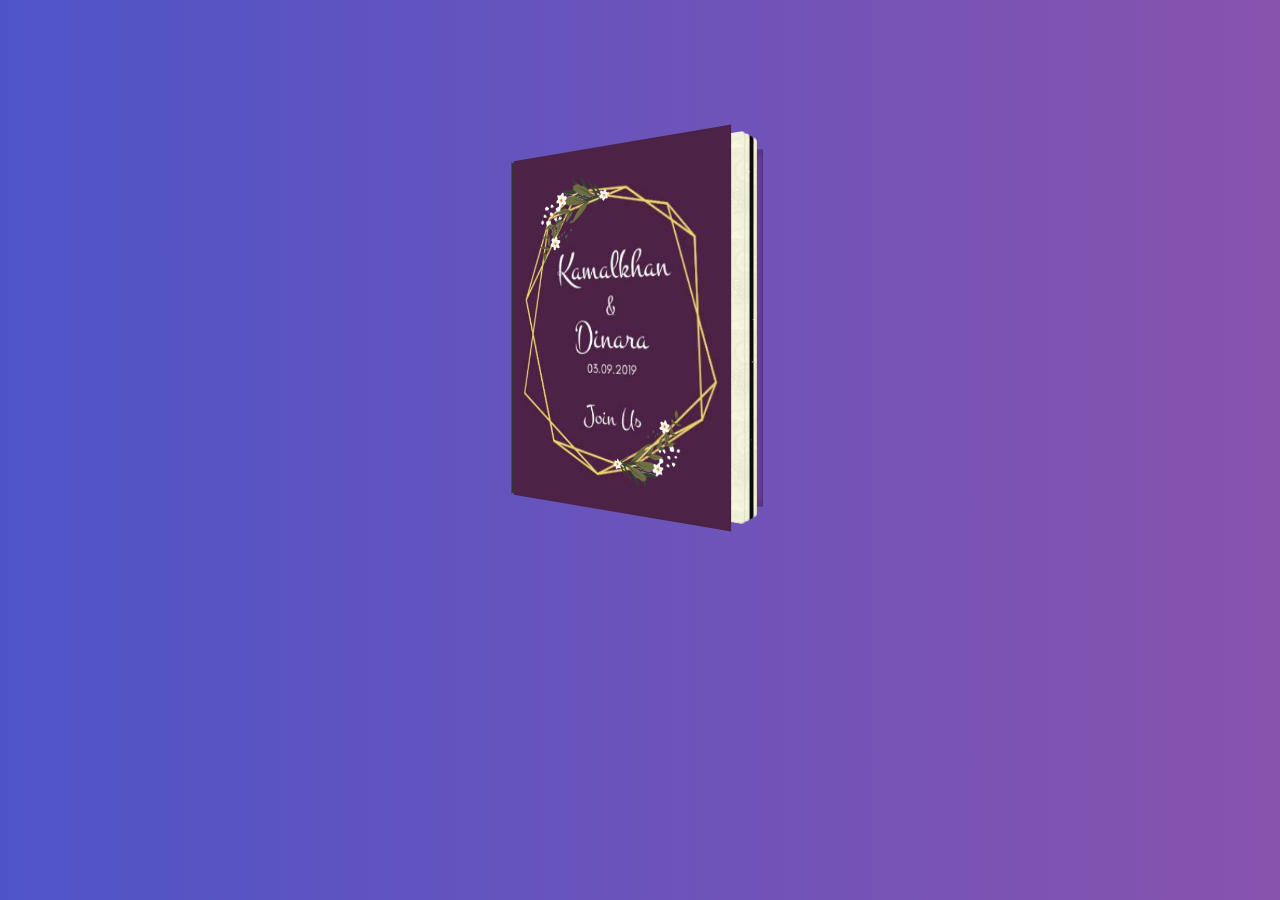
==== commit 7b180b19: "add space animation" ====
--- a/index.html
+++ b/index.html
@@ -22,7 +22,7 @@
 </div>
 
 <div class="book-wrap">
-    <figure class='book mx-auto'>
+    <figure class='book' style="margin-left: auto; margin-right: auto">
 
         <!-- Front -->
         <ul class='hardcover_front'>
@@ -36,15 +36,288 @@
         <!-- Pages -->
 
         <ul class='page'>
-            <li class="bg-pattern" style="background-image: url('./images/skulls.png')"></li>
+            <li class="bg-pattern" style="background-image: url('./images/skulls.png')">
+                <div class="message-wrap">
+                    <div class="container">
+                        <p class="curved" style="margin: 30px 0 10px">Time:</p>
+                        <p style="margin: 10px 0">
+                            3rd August, 17:00
+                        </p>
+                        <p class="curved" style="margin: 30px 0 10px">Placement:</p>
+                        <p style="margin: 10px 0">
+                            Astana city, Some restaurant
+                        </p>
+                        <a class="dg-widget-link" target="_blank" href="http://2gis.kz/astana/firm/70000001018126924/center/71.47357463836671,51.12293332122416/zoom/16?utm_medium=widget-source&utm_campaign=firmsonmap&utm_source=bigMap">
+                            <img src="images/map.jpg" alt="" style="width: 100%; border: 1px solid black; padding: 3px">
+                        </a>
+                        <!--<div class="dg-widget-link">-->
+                            <!--<a href="http://2gis.kz/astana/firm/70000001018126924/photos/70000001018126924/center/71.47357463836671,51.12293332122416/zoom/17?utm_medium=widget-source&utm_campaign=firmsonmap&utm_source=photos">Фотографии компании</a>-->
+                        <!--</div>-->
+                        <!--<div class="dg-widget-link">-->
+                            <!--<a href="http://2gis.kz/astana/center/71.473576,51.122681/zoom/16/routeTab/rsType/bus/to/71.473576,51.122681╎Казахский национальный университет искусств?utm_medium=widget-source&utm_campaign=firmsonmap&utm_source=route">Найти проезд до Казахский национальный университет искусств</a>-->
+                        <!--</div>-->
+                        <!--<script charset="utf-8" src="https://widgets.2gis.com/js/DGWidgetLoader.js"></script>-->
+                        <!--<script charset="utf-8">new DGWidgetLoader({"width":'100%',"height":200,"borderColor":"#a3a3a3","pos":{"lat":51.12293332122416,"lon":71.47357463836671,"zoom":16},"opt":{"city":"astana"},"org":[{"id":"70000001018126924"}]});</script><noscript style="color:#c00;font-size:16px;font-weight:bold;">Виджет карты использует JavaScript. Включите его в настройках вашего браузера.</noscript>-->
+                    </div>
+                </div>
+            </li>
             <li>
                 <div class="space-wrap"><canvas id="space"></canvas></div>
-                <div class="message-wrap">
+                <div class="message-wrap on-color">
                     <div class="container">
                         <h2>Dear, Somebody!</h2>
                         <p>
                             Please, join us to our wedding celebration party
                         </p>
+                        <div style="text-align: right">
+                            <button id="open-next">
+                                see address and time
+                            </button>
+                        </div>
+                        <div class='scene'>
+                            <div class='scene_titanShadow'></div>
+                            <div class='t_wrap'>
+                                <div class='scene_titan'>
+                                    <div class='eyes'>
+                                        <div class='eye eye--left'></div>
+                                        <div class='eye eye--right'></div>
+                                    </div>
+                                </div>
+                            </div>
+                            <div class='scene_saturn'>
+                                <div class='scene_saturn__face'>
+                                    <div class='face_clip'>
+                                        <div class='eye eye--left'></div>
+                                        <div class='eye eye--right'></div>
+                                        <div class='mouth'></div>
+                                    </div>
+                                </div>
+                                <div class='scene_saturn__shadow'></div>
+                                <div class='scene_saturn__shadowRing'></div>
+                                <div class='scene_saturn__sparks'>
+                                    <div class='spark'></div>
+                                    <div class='spark'></div>
+                                    <div class='spark'></div>
+                                    <div class='spark'></div>
+                                    <div class='spark'></div>
+                                    <div class='spark'></div>
+                                    <div class='spark'></div>
+                                    <div class='spark'></div>
+                                    <div class='spark'></div>
+                                    <div class='spark'></div>
+                                    <div class='spark'></div>
+                                    <div class='spark'></div>
+                                    <div class='spark'></div>
+                                    <div class='spark'></div>
+                                    <div class='spark'></div>
+                                    <div class='spark'></div>
+                                    <div class='spark'></div>
+                                    <div class='spark'></div>
+                                    <div class='spark'></div>
+                                    <div class='spark'></div>
+                                </div>
+                                <div class='scene_saturn__ring'>
+                                    <div class='small'>
+                                        <div class='small_part'></div>
+                                        <div class='small_part'></div>
+                                        <div class='small_part'></div>
+                                        <div class='small_part'></div>
+                                        <div class='small_part'></div>
+                                        <div class='small_part'></div>
+                                        <div class='small_part'></div>
+                                        <div class='small_part'></div>
+                                        <div class='small_part'></div>
+                                        <div class='small_part'></div>
+                                        <div class='small_part'></div>
+                                        <div class='small_part'></div>
+                                        <div class='small_part'></div>
+                                        <div class='small_part'></div>
+                                        <div class='small_part'></div>
+                                        <div class='small_part'></div>
+                                        <div class='small_part'></div>
+                                        <div class='small_part'></div>
+                                        <div class='small_part'></div>
+                                        <div class='small_part'></div>
+                                        <div class='small_part'></div>
+                                        <div class='small_part'></div>
+                                        <div class='small_part'></div>
+                                        <div class='small_part'></div>
+                                        <div class='small_part'></div>
+                                        <div class='small_part'></div>
+                                        <div class='small_part'></div>
+                                        <div class='small_part'></div>
+                                        <div class='small_part'></div>
+                                        <div class='small_part'></div>
+                                        <div class='small_part'></div>
+                                        <div class='small_part'></div>
+                                        <div class='small_part'></div>
+                                        <div class='small_part'></div>
+                                        <div class='small_part'></div>
+                                        <div class='small_part'></div>
+                                        <div class='small_part'></div>
+                                        <div class='small_part'></div>
+                                        <div class='small_part'></div>
+                                        <div class='small_part'></div>
+                                    </div>
+                                    <div class='layer'>
+                                        <div class='layer_part'></div>
+                                        <div class='layer_part'></div>
+                                        <div class='layer_part'></div>
+                                        <div class='layer_part'></div>
+                                        <div class='layer_part'></div>
+                                        <div class='layer_part'></div>
+                                        <div class='layer_part'></div>
+                                        <div class='layer_part'></div>
+                                        <div class='layer_part'></div>
+                                        <div class='layer_part'></div>
+                                        <div class='layer_part'></div>
+                                        <div class='layer_part'></div>
+                                        <div class='layer_part'></div>
+                                        <div class='layer_part'></div>
+                                        <div class='layer_part'></div>
+                                        <div class='layer_part'></div>
+                                        <div class='layer_part'></div>
+                                        <div class='layer_part'></div>
+                                        <div class='layer_part'></div>
+                                        <div class='layer_part'></div>
+                                        <div class='layer_part'></div>
+                                        <div class='layer_part'></div>
+                                        <div class='layer_part'></div>
+                                        <div class='layer_part'></div>
+                                        <div class='layer_part'></div>
+                                        <div class='layer_part'></div>
+                                        <div class='layer_part'></div>
+                                        <div class='layer_part'></div>
+                                        <div class='layer_part'></div>
+                                        <div class='layer_part'></div>
+                                        <div class='layer_part'></div>
+                                        <div class='layer_part'></div>
+                                        <div class='layer_part'></div>
+                                        <div class='layer_part'></div>
+                                        <div class='layer_part'></div>
+                                        <div class='layer_part'></div>
+                                        <div class='layer_part'></div>
+                                        <div class='layer_part'></div>
+                                        <div class='layer_part'></div>
+                                        <div class='layer_part'></div>
+                                        <div class='layer_part'></div>
+                                        <div class='layer_part'></div>
+                                        <div class='layer_part'></div>
+                                        <div class='layer_part'></div>
+                                        <div class='layer_part'></div>
+                                        <div class='layer_part'></div>
+                                        <div class='layer_part'></div>
+                                        <div class='layer_part'></div>
+                                        <div class='layer_part'></div>
+                                        <div class='layer_part'></div>
+                                    </div>
+                                    <div class='layer'>
+                                        <div class='layer_part'></div>
+                                        <div class='layer_part'></div>
+                                        <div class='layer_part'></div>
+                                        <div class='layer_part'></div>
+                                        <div class='layer_part'></div>
+                                        <div class='layer_part'></div>
+                                        <div class='layer_part'></div>
+                                        <div class='layer_part'></div>
+                                        <div class='layer_part'></div>
+                                        <div class='layer_part'></div>
+                                        <div class='layer_part'></div>
+                                        <div class='layer_part'></div>
+                                        <div class='layer_part'></div>
+                                        <div class='layer_part'></div>
+                                        <div class='layer_part'></div>
+                                        <div class='layer_part'></div>
+                                        <div class='layer_part'></div>
+                                        <div class='layer_part'></div>
+                                        <div class='layer_part'></div>
+                                        <div class='layer_part'></div>
+                                        <div class='layer_part'></div>
+                                        <div class='layer_part'></div>
+                                        <div class='layer_part'></div>
+                                        <div class='layer_part'></div>
+                                        <div class='layer_part'></div>
+                                        <div class='layer_part'></div>
+                                        <div class='layer_part'></div>
+                                        <div class='layer_part'></div>
+                                        <div class='layer_part'></div>
+                                        <div class='layer_part'></div>
+                                        <div class='layer_part'></div>
+                                        <div class='layer_part'></div>
+                                        <div class='layer_part'></div>
+                                        <div class='layer_part'></div>
+                                        <div class='layer_part'></div>
+                                        <div class='layer_part'></div>
+                                        <div class='layer_part'></div>
+                                        <div class='layer_part'></div>
+                                        <div class='layer_part'></div>
+                                        <div class='layer_part'></div>
+                                        <div class='layer_part'></div>
+                                        <div class='layer_part'></div>
+                                        <div class='layer_part'></div>
+                                        <div class='layer_part'></div>
+                                        <div class='layer_part'></div>
+                                        <div class='layer_part'></div>
+                                        <div class='layer_part'></div>
+                                        <div class='layer_part'></div>
+                                        <div class='layer_part'></div>
+                                        <div class='layer_part'></div>
+                                    </div>
+                                    <div class='layer'>
+                                        <div class='layer_part'></div>
+                                        <div class='layer_part'></div>
+                                        <div class='layer_part'></div>
+                                        <div class='layer_part'></div>
+                                        <div class='layer_part'></div>
+                                        <div class='layer_part'></div>
+                                        <div class='layer_part'></div>
+                                        <div class='layer_part'></div>
+                                        <div class='layer_part'></div>
+                                        <div class='layer_part'></div>
+                                        <div class='layer_part'></div>
+                                        <div class='layer_part'></div>
+                                        <div class='layer_part'></div>
+                                        <div class='layer_part'></div>
+                                        <div class='layer_part'></div>
+                                        <div class='layer_part'></div>
+                                        <div class='layer_part'></div>
+                                        <div class='layer_part'></div>
+                                        <div class='layer_part'></div>
+                                        <div class='layer_part'></div>
+                                        <div class='layer_part'></div>
+                                        <div class='layer_part'></div>
+                                        <div class='layer_part'></div>
+                                        <div class='layer_part'></div>
+                                        <div class='layer_part'></div>
+                                        <div class='layer_part'></div>
+                                        <div class='layer_part'></div>
+                                        <div class='layer_part'></div>
+                                        <div class='layer_part'></div>
+                                        <div class='layer_part'></div>
+                                        <div class='layer_part'></div>
+                                        <div class='layer_part'></div>
+                                        <div class='layer_part'></div>
+                                        <div class='layer_part'></div>
+                                        <div class='layer_part'></div>
+                                        <div class='layer_part'></div>
+                                        <div class='layer_part'></div>
+                                        <div class='layer_part'></div>
+                                        <div class='layer_part'></div>
+                                        <div class='layer_part'></div>
+                                        <div class='layer_part'></div>
+                                        <div class='layer_part'></div>
+                                        <div class='layer_part'></div>
+                                        <div class='layer_part'></div>
+                                        <div class='layer_part'></div>
+                                        <div class='layer_part'></div>
+                                        <div class='layer_part'></div>
+                                        <div class='layer_part'></div>
+                                        <div class='layer_part'></div>
+                                        <div class='layer_part'></div>
+                                    </div>
+                                </div>
+                            </div>
+                        </div>
                     </div>
                 </div>
             </li>
@@ -66,10 +339,10 @@
 </div>
 
 <script src="js/jquery-3.4.1.min.js"></script>
-<script src="js/bootstrap.min.js"></script>
 <script src="js/vivus.min.js"></script>
 <script src="js/space.js"></script>
 <script src="js/vanilla-tilt.min.js"></script>
+<!--<script src="js/oridomi.min.js"></script>-->
 <script src="js/main.js"></script>
 </body>
 </html>
--- a/css/main.css
+++ b/css/main.css
@@ -1,10 +1,4 @@
-@import "bootstrap.min.css";
-@import url("https://fonts.googleapis.com/css?family=Dancing+Script|Lato&display=swap");
-::before,
-::after {
-  content: "";
-}
-
+@import url("https://fonts.googleapis.com/css?family=Dancing+Script|PT+Sans&display=swap");
 ul {
   margin: 0;
   padding: 0;
@@ -58,7 +52,7 @@
 }
 .book-wrap {
   transition: 0.8s;
-  transform: scale(0.9);
+  transform: scale(0.75);
 }
 
 .book-wrap:not(.open) .book {
@@ -92,7 +86,7 @@
   bottom: 0;
   width: 100%;
   box-shadow: inset 130px 0 40px -70px #00000021;
-  z-index: 5;
+  z-index: 1;
 }
 
 .align {
@@ -113,7 +107,7 @@
 }
 
 .book {
-  margin-top: 7rem;
+  margin-top: 12vh;
   position: relative;
   width: 320px;
   height: 440px;
@@ -138,6 +132,7 @@
 /* reverse */
 .hardcover_front li:last-child {
   background-color: #fffbec;
+  backface-visibility: hidden;
 }
 
 /* HARDCOVER BACK */
@@ -204,12 +199,14 @@
   -webkit-transform: rotateY(-28deg);
   -moz-transform: rotateY(-28deg);
   transform: rotateY(-28deg);
+  z-index: -1;
 }
 
 .page li:nth-child(2) {
   -webkit-transform: rotateY(-30deg);
   -moz-transform: rotateY(-30deg);
   transform: rotateY(-30deg);
+  z-index: 1;
 }
 
 .page li:nth-child(3) {
@@ -268,20 +265,20 @@
   -webkit-user-select: none;
   -moz-user-select: none;
   user-select: none;
-  -webkit-transform: translateZ(2px);
-  -moz-transform: translateZ(2px);
-  transform: translateZ(2px);
+  -webkit-transform: translateZ(4px);
+  -moz-transform: translateZ(4px);
+  transform: translateZ(4px);
 }
 
 .hardcover_front li:last-child {
-  -webkit-transform: rotateY(180deg) translateZ(2px);
-  -moz-transform: rotateY(180deg) translateZ(2px);
-  transform: rotateY(180deg) translateZ(2px);
+  -webkit-transform: rotateY(180deg) translateZ(-2px);
+  -moz-transform: rotateY(180deg) translateZ(-2px);
+  transform: rotateY(180deg) translateZ(-2px);
 }
 
 .hardcover_front li:last-child, .hardcover_back li:first-child {
   background: #653c96;
-  box-shadow: inset 14px 0px 16px 4px rgba(0, 0, 0, 0.2);
+  box-shadow: inset 14px 0 16px 4px rgba(0, 0, 0, 0.2);
 }
 
 /* HARDCOVER back */
@@ -481,6 +478,9 @@
   -moz-transition-timing-function: ease;
   transition-timing-function: ease;
 }
+.page > li:before {
+  content: "";
+}
 
 .page > li:nth-child(1) {
   -webkit-transition-duration: 0.6s;
@@ -520,7 +520,7 @@
   transform-origin: 50% 25%;
 }
 .book-wrap.open .book {
-  margin-top: calc(50vh - 220px);
+  margin-top: 8vh;
   transition: 1.5s ease-in;
 }
 .book-wrap.open .book > .hardcover_front {
@@ -574,6 +574,11 @@
   -webkit-transition-duration: 1.2s;
   -moz-transition-duration: 1.2s;
   transition-duration: 1.2s;
+}
+.book-wrap.open.open-next .book > .page li:nth-child(2) {
+  -webkit-transform: rotateY(-110deg);
+  -moz-transform: rotateY(-110deg);
+  transform: rotateY(-110deg);
 }
 
 .book-wrap.hide-book .hardcover_front, .book-wrap.hide-book .hardcover_back, .book-wrap.hide-book .book_spine, .book-wrap.hide-book .page li {
@@ -611,7 +616,7 @@
   }
 
   .book {
-    margin: 0 auto;
+    margin: 3rem auto;
   }
 
   figcaption {
@@ -638,7 +643,7 @@
 
 body {
   width: 100vw;
-  height: 100vh;
+  height: 100%;
   overflow: hidden;
 }
 
@@ -653,11 +658,8 @@
   left: 0;
 }
 .area:after {
+  content: "";
   opacity: 0;
-  transition: opacity 0.8s;
-}
-.area.spaced:after {
-  content: "";
   position: absolute;
   top: 0;
   left: 0;
@@ -666,6 +668,9 @@
   pointer-events: none;
   background: linear-gradient(to left, #0f0812, #04111a);
   z-index: -1;
+  transition: opacity 1s 1s;
+}
+.area.spaced:after {
   opacity: 1;
 }
 
@@ -984,6 +989,9 @@
   width: 100%;
   height: 100%;
 }
+.space-wrap canvas:after, .space-wrap canvas:before {
+  content: none;
+}
 .space-wrap:before {
   position: absolute;
   top: -2px;
@@ -1012,31 +1020,61 @@
   }
 }
 .message-wrap {
+  color: #221403;
+  position: relative;
+  font-size: 22px;
+  height: 100%;
+  z-index: 10;
+  font-family: "PT Sans", sans-serif;
+}
+.message-wrap.on-color {
   color: white;
-  position: relative;
-  font-size: 20px;
-  font-family: "Lato", sans-serif;
 }
 .message-wrap .container {
+  height: 100%;
   width: 300px;
-  margin: 0 0 0 20px;
+  padding: 0 10px 0 20px;
+  box-sizing: border-box;
+}
+.message-wrap .curved {
+  font-family: "Dancing Script", cursive;
 }
 .message-wrap h2 {
   text-align: left;
   margin-top: 50px;
   height: 50px;
-  font-size: 30px;
+  font-size: 32px;
   font-family: "Dancing Script", cursive;
   white-space: nowrap;
   overflow: hidden;
   width: 0;
+  transition: 1s 0.5s ease-in;
 }
 .message-wrap p {
   margin: 30px auto;
+  opacity: 0;
+  transition: 1s 1.5s ease-in;
+}
+.message-wrap button {
+  border: 1px dashed white;
+  padding: 15px 20px;
+  background: none;
+  color: white;
+  border-radius: 10px;
+  margin-right: 10px;
+  opacity: 0;
+  transition: 1s 2s ease-in;
+  width: 100%;
 }
 
 .open .message-wrap h2 {
-  animation: writingScript 1.3s 0.5s ease-in both;
+  width: 100%;
+}
+.open p {
+  opacity: 1;
+}
+.open button {
+  opacity: 1;
 }
 
 @keyframes writingScript {
@@ -1047,5 +1085,914 @@
     width: 100%;
   }
 }
+.scene_saturn__ring .layer_part, .scene_saturn__ring .small_part, .scene_saturn__ring .small, .scene_saturn__ring, .scene_saturn__sparks .spark, .scene_saturn__sparks, .scene_saturn__face .face_clip .mouth, .scene_saturn__face, .scene_saturn__shadowRing, .scene_saturn__shadow, .scene_saturn, .scene_titan, .scene_titanShadow, .scene, .scene_saturn__face .face_clip .eye, .scene_titan .eyes .eye {
+  position: absolute;
+  left: 0;
+  right: 0;
+  margin: auto;
+  top: 50%;
+  transform: translateY(-50%);
+}
+
+.scene_saturn__face .face_clip .eye, .scene_titan .eyes .eye {
+  width: 6px;
+  height: 6px;
+  background: #53487a;
+  border-radius: 10px;
+  bottom: 34px;
+  animation: blink 1s 0s infinite linear;
+}
+.scene_saturn__face .face_clip .eye--left.eye, .scene_titan .eyes .eye--left.eye {
+  left: -80px;
+}
+.scene_saturn__face .face_clip .eye--right.eye, .scene_titan .eyes .eye--right.eye {
+  left: 80px;
+}
+
+.scene {
+  perspective: 2600px;
+  width: 300px;
+  height: 300px;
+  bottom: 0;
+  left: -60px;
+  transform: scale(0.5);
+}
+.scene_titanShadow {
+  width: 84px;
+  height: 21px;
+  border-radius: 100%;
+  transform-style: preserve-3d;
+  box-shadow: 0 200px 20px #291863;
+  animation: titan 6s infinite ease;
+  bottom: 400px;
+}
+.scene .t_wrap {
+  animation: titanWrap 6s infinite ease;
+}
+.scene_titan {
+  width: 84px;
+  height: 84px;
+  border-radius: 42px;
+  background: #a5c6ff;
+  transform-style: preserve-3d;
+  box-shadow: 0px 0px 0px 4px rgba(169, 187, 236, 0.3882352941) inset, -30px -20px 50px #637bff inset;
+  animation: titan 6s infinite ease;
+  top: -220px;
+}
+.scene_titan .eyes {
+  animation: titan_eye 6s infinite ease;
+}
+.scene_titan .eyes .eye.eye--left {
+  left: -34px;
+  bottom: -120px;
+}
+.scene_titan .eyes .eye.eye--right {
+  left: 34px;
+  bottom: -120px;
+}
+.scene_saturn {
+  width: 152px;
+  height: 152px;
+  border-radius: 76px;
+  background: white;
+  transform-style: preserve-3d;
+  box-shadow: 0px 0px 0px 4px rgba(255, 255, 255, 0.3294117647) inset, -30px -20px 50px #a5adff inset;
+  animation: saturn 0.6s infinite linear;
+}
+.scene_saturn__shadow {
+  width: 152px;
+  height: 38px;
+  border-radius: 100%;
+  box-shadow: 0 150px 40px #291863;
+}
+.scene_saturn__shadowRing {
+  width: 330px;
+  height: 19px;
+  border-radius: 100%;
+  box-shadow: 0 150px 40px #291863;
+  left: -100px;
+  animation: ringShadow 0.6s infinite linear;
+}
+.scene_saturn__face {
+  width: 152px;
+  height: 152px;
+  border-radius: 76px;
+  overflow: hidden;
+}
+.scene_saturn__face .face_clip {
+  position: relative;
+  top: 95px;
+  left: 14px;
+  transform: rotate(8deg);
+  animation: face 3.6s infinite linear, faceTilt 0.9s infinite linear;
+}
+.scene_saturn__face .face_clip .mouth {
+  width: 15px;
+  height: 10px;
+  top: -5px;
+  background: #ea0e61;
+  border-bottom-right-radius: 10px;
+  border-bottom-left-radius: 10px;
+  box-shadow: 0 6px 0px #53487a inset;
+}
+.scene_saturn__sparks {
+  transform: translateZ(-100px);
+}
+.scene_saturn__sparks .spark {
+  width: 20px;
+  height: 20px;
+  border-radius: 10px;
+  background: #00f7ff;
+}
+.scene_saturn__sparks .spark:nth-of-type(odd) {
+  background: white;
+}
+@keyframes spark--1 {
+  from {
+    transform: scale(1);
+  }
+  to {
+    left: -196px;
+    top: 81px;
+    transform: scale(0);
+  }
+}
+.scene_saturn__sparks .spark:nth-of-type(1) {
+  animation: spark--1 1s 0.1s infinite;
+}
+@keyframes spark--2 {
+  from {
+    transform: scale(1);
+  }
+  to {
+    left: -150px;
+    top: -30px;
+    transform: scale(0);
+  }
+}
+.scene_saturn__sparks .spark:nth-of-type(2) {
+  animation: spark--2 1s 0.2s infinite;
+}
+@keyframes spark--3 {
+  from {
+    transform: scale(1);
+  }
+  to {
+    left: 181px;
+    top: 44px;
+    transform: scale(0);
+  }
+}
+.scene_saturn__sparks .spark:nth-of-type(3) {
+  animation: spark--3 1s 0.3s infinite;
+}
+@keyframes spark--4 {
+  from {
+    transform: scale(1);
+  }
+  to {
+    left: 106px;
+    top: -186px;
+    transform: scale(0);
+  }
+}
+.scene_saturn__sparks .spark:nth-of-type(4) {
+  animation: spark--4 1s 0.4s infinite;
+}
+@keyframes spark--5 {
+  from {
+    transform: scale(1);
+  }
+  to {
+    left: 145px;
+    top: 43px;
+    transform: scale(0);
+  }
+}
+.scene_saturn__sparks .spark:nth-of-type(5) {
+  animation: spark--5 1s 0.5s infinite;
+}
+@keyframes spark--6 {
+  from {
+    transform: scale(1);
+  }
+  to {
+    left: 26px;
+    top: -79px;
+    transform: scale(0);
+  }
+}
+.scene_saturn__sparks .spark:nth-of-type(6) {
+  animation: spark--6 1s 0.6s infinite;
+}
+@keyframes spark--7 {
+  from {
+    transform: scale(1);
+  }
+  to {
+    left: -31px;
+    top: 137px;
+    transform: scale(0);
+  }
+}
+.scene_saturn__sparks .spark:nth-of-type(7) {
+  animation: spark--7 1s 0.7s infinite;
+}
+@keyframes spark--8 {
+  from {
+    transform: scale(1);
+  }
+  to {
+    left: 157px;
+    top: -7px;
+    transform: scale(0);
+  }
+}
+.scene_saturn__sparks .spark:nth-of-type(8) {
+  animation: spark--8 1s 0.8s infinite;
+}
+@keyframes spark--9 {
+  from {
+    transform: scale(1);
+  }
+  to {
+    left: 37px;
+    top: -103px;
+    transform: scale(0);
+  }
+}
+.scene_saturn__sparks .spark:nth-of-type(9) {
+  animation: spark--9 1s 0.9s infinite;
+}
+@keyframes spark--10 {
+  from {
+    transform: scale(1);
+  }
+  to {
+    left: -13px;
+    top: -94px;
+    transform: scale(0);
+  }
+}
+.scene_saturn__sparks .spark:nth-of-type(10) {
+  animation: spark--10 1s 1s infinite;
+}
+@keyframes spark--11 {
+  from {
+    transform: scale(1);
+  }
+  to {
+    left: 128px;
+    top: -150px;
+    transform: scale(0);
+  }
+}
+.scene_saturn__sparks .spark:nth-of-type(11) {
+  animation: spark--11 1s 1.1s infinite;
+}
+@keyframes spark--12 {
+  from {
+    transform: scale(1);
+  }
+  to {
+    left: -80px;
+    top: -31px;
+    transform: scale(0);
+  }
+}
+.scene_saturn__sparks .spark:nth-of-type(12) {
+  animation: spark--12 1s 1.2s infinite;
+}
+@keyframes spark--13 {
+  from {
+    transform: scale(1);
+  }
+  to {
+    left: 170px;
+    top: 195px;
+    transform: scale(0);
+  }
+}
+.scene_saturn__sparks .spark:nth-of-type(13) {
+  animation: spark--13 1s 1.3s infinite;
+}
+@keyframes spark--14 {
+  from {
+    transform: scale(1);
+  }
+  to {
+    left: 171px;
+    top: -185px;
+    transform: scale(0);
+  }
+}
+.scene_saturn__sparks .spark:nth-of-type(14) {
+  animation: spark--14 1s 1.4s infinite;
+}
+@keyframes spark--15 {
+  from {
+    transform: scale(1);
+  }
+  to {
+    left: -75px;
+    top: 91px;
+    transform: scale(0);
+  }
+}
+.scene_saturn__sparks .spark:nth-of-type(15) {
+  animation: spark--15 1s 1.5s infinite;
+}
+@keyframes spark--16 {
+  from {
+    transform: scale(1);
+  }
+  to {
+    left: 172px;
+    top: -181px;
+    transform: scale(0);
+  }
+}
+.scene_saturn__sparks .spark:nth-of-type(16) {
+  animation: spark--16 1s 1.6s infinite;
+}
+@keyframes spark--17 {
+  from {
+    transform: scale(1);
+  }
+  to {
+    left: 59px;
+    top: -41px;
+    transform: scale(0);
+  }
+}
+.scene_saturn__sparks .spark:nth-of-type(17) {
+  animation: spark--17 1s 1.7s infinite;
+}
+@keyframes spark--18 {
+  from {
+    transform: scale(1);
+  }
+  to {
+    left: -177px;
+    top: 91px;
+    transform: scale(0);
+  }
+}
+.scene_saturn__sparks .spark:nth-of-type(18) {
+  animation: spark--18 1s 1.8s infinite;
+}
+@keyframes spark--19 {
+  from {
+    transform: scale(1);
+  }
+  to {
+    left: -190px;
+    top: 7px;
+    transform: scale(0);
+  }
+}
+.scene_saturn__sparks .spark:nth-of-type(19) {
+  animation: spark--19 1s 1.9s infinite;
+}
+@keyframes spark--20 {
+  from {
+    transform: scale(1);
+  }
+  to {
+    left: -152px;
+    top: 92px;
+    transform: scale(0);
+  }
+}
+.scene_saturn__sparks .spark:nth-of-type(20) {
+  animation: spark--20 1s 2s infinite;
+}
+.scene_saturn__ring {
+  transform: rotateX(84deg) rotateY(8deg);
+  transform-origin: 50% 165px;
+  animation: ring 0.6s infinite linear;
+  top: -80px;
+}
+.scene_saturn__ring .small {
+  animation: spin 0.6s infinite linear;
+  transform-origin: 50% 195px;
+  top: -50px;
+}
+.scene_saturn__ring .small_part {
+  width: 30px;
+  background: #08f7ff;
+  transform-origin: 50% 195px;
+}
+.scene_saturn__ring .small_part:nth-of-type(1) {
+  transform: rotate(2deg);
+  height: 9.75px;
+}
+.scene_saturn__ring .small_part:nth-of-type(2) {
+  transform: rotate(4deg);
+  height: 9.5px;
+}
+.scene_saturn__ring .small_part:nth-of-type(3) {
+  transform: rotate(6deg);
+  height: 9.25px;
+}
+.scene_saturn__ring .small_part:nth-of-type(4) {
+  transform: rotate(8deg);
+  height: 9px;
+}
+.scene_saturn__ring .small_part:nth-of-type(5) {
+  transform: rotate(10deg);
+  height: 8.75px;
+}
+.scene_saturn__ring .small_part:nth-of-type(6) {
+  transform: rotate(12deg);
+  height: 8.5px;
+}
+.scene_saturn__ring .small_part:nth-of-type(7) {
+  transform: rotate(14deg);
+  height: 8.25px;
+}
+.scene_saturn__ring .small_part:nth-of-type(8) {
+  transform: rotate(16deg);
+  height: 8px;
+}
+.scene_saturn__ring .small_part:nth-of-type(9) {
+  transform: rotate(18deg);
+  height: 7.75px;
+}
+.scene_saturn__ring .small_part:nth-of-type(10) {
+  transform: rotate(20deg);
+  height: 7.5px;
+}
+.scene_saturn__ring .small_part:nth-of-type(11) {
+  transform: rotate(22deg);
+  height: 7.25px;
+}
+.scene_saturn__ring .small_part:nth-of-type(12) {
+  transform: rotate(24deg);
+  height: 7px;
+}
+.scene_saturn__ring .small_part:nth-of-type(13) {
+  transform: rotate(26deg);
+  height: 6.75px;
+}
+.scene_saturn__ring .small_part:nth-of-type(14) {
+  transform: rotate(28deg);
+  height: 6.5px;
+}
+.scene_saturn__ring .small_part:nth-of-type(15) {
+  transform: rotate(30deg);
+  height: 6.25px;
+}
+.scene_saturn__ring .small_part:nth-of-type(16) {
+  transform: rotate(32deg);
+  height: 6px;
+}
+.scene_saturn__ring .small_part:nth-of-type(17) {
+  transform: rotate(34deg);
+  height: 5.75px;
+}
+.scene_saturn__ring .small_part:nth-of-type(18) {
+  transform: rotate(36deg);
+  height: 5.5px;
+}
+.scene_saturn__ring .small_part:nth-of-type(19) {
+  transform: rotate(38deg);
+  height: 5.25px;
+}
+.scene_saturn__ring .small_part:nth-of-type(20) {
+  transform: rotate(40deg);
+  height: 5px;
+}
+.scene_saturn__ring .small_part:nth-of-type(21) {
+  transform: rotate(42deg);
+  height: 4.75px;
+}
+.scene_saturn__ring .small_part:nth-of-type(22) {
+  transform: rotate(44deg);
+  height: 4.5px;
+}
+.scene_saturn__ring .small_part:nth-of-type(23) {
+  transform: rotate(46deg);
+  height: 4.25px;
+}
+.scene_saturn__ring .small_part:nth-of-type(24) {
+  transform: rotate(48deg);
+  height: 4px;
+}
+.scene_saturn__ring .small_part:nth-of-type(25) {
+  transform: rotate(50deg);
+  height: 3.75px;
+}
+.scene_saturn__ring .small_part:nth-of-type(26) {
+  transform: rotate(52deg);
+  height: 3.5px;
+}
+.scene_saturn__ring .small_part:nth-of-type(27) {
+  transform: rotate(54deg);
+  height: 3.25px;
+}
+.scene_saturn__ring .small_part:nth-of-type(28) {
+  transform: rotate(56deg);
+  height: 3px;
+}
+.scene_saturn__ring .small_part:nth-of-type(29) {
+  transform: rotate(58deg);
+  height: 2.75px;
+}
+.scene_saturn__ring .small_part:nth-of-type(30) {
+  transform: rotate(60deg);
+  height: 2.5px;
+}
+.scene_saturn__ring .small_part:nth-of-type(31) {
+  transform: rotate(62deg);
+  height: 2.25px;
+}
+.scene_saturn__ring .small_part:nth-of-type(32) {
+  transform: rotate(64deg);
+  height: 2px;
+}
+.scene_saturn__ring .small_part:nth-of-type(33) {
+  transform: rotate(66deg);
+  height: 1.75px;
+}
+.scene_saturn__ring .small_part:nth-of-type(34) {
+  transform: rotate(68deg);
+  height: 1.5px;
+}
+.scene_saturn__ring .small_part:nth-of-type(35) {
+  transform: rotate(70deg);
+  height: 1.25px;
+}
+.scene_saturn__ring .small_part:nth-of-type(36) {
+  transform: rotate(72deg);
+  height: 1px;
+}
+.scene_saturn__ring .small_part:nth-of-type(37) {
+  transform: rotate(74deg);
+  height: 0.75px;
+}
+.scene_saturn__ring .small_part:nth-of-type(38) {
+  transform: rotate(76deg);
+  height: 0.5px;
+}
+.scene_saturn__ring .small_part:nth-of-type(39) {
+  transform: rotate(78deg);
+  height: 0.25px;
+}
+.scene_saturn__ring .small_part:nth-of-type(40) {
+  transform: rotate(80deg);
+  height: 0px;
+}
+.scene_saturn__ring .layer {
+  position: relative;
+}
+.scene_saturn__ring .layer:nth-of-type(1) .layer_part {
+  background: #08ffff;
+}
+.scene_saturn__ring .layer:nth-of-type(2) .layer_part {
+  background: #08ffff;
+}
+.scene_saturn__ring .layer:nth-of-type(2) {
+  top: 6px;
+}
+.scene_saturn__ring .layer:nth-of-type(3) {
+  top: -6px;
+}
+.scene_saturn__ring .layer:nth-of-type(4) {
+  top: -18px;
+}
+.scene_saturn__ring .layer_part {
+  width: 20px;
+  height: 50px;
+  background: #21ced2;
+  transform-origin: 50% 165px;
+}
+.scene_saturn__ring .layer_part:nth-of-type(1) {
+  transform: translateY(-50%) rotate(7.2deg);
+}
+.scene_saturn__ring .layer_part:nth-of-type(2) {
+  transform: translateY(-50%) rotate(14.4deg);
+}
+.scene_saturn__ring .layer_part:nth-of-type(3) {
+  transform: translateY(-50%) rotate(21.6deg);
+}
+.scene_saturn__ring .layer_part:nth-of-type(4) {
+  transform: translateY(-50%) rotate(28.8deg);
+}
+.scene_saturn__ring .layer_part:nth-of-type(5) {
+  transform: translateY(-50%) rotate(36deg);
+}
+.scene_saturn__ring .layer_part:nth-of-type(6) {
+  transform: translateY(-50%) rotate(43.2deg);
+}
+.scene_saturn__ring .layer_part:nth-of-type(7) {
+  transform: translateY(-50%) rotate(50.4deg);
+}
+.scene_saturn__ring .layer_part:nth-of-type(8) {
+  transform: translateY(-50%) rotate(57.6deg);
+}
+.scene_saturn__ring .layer_part:nth-of-type(9) {
+  transform: translateY(-50%) rotate(64.8deg);
+}
+.scene_saturn__ring .layer_part:nth-of-type(10) {
+  transform: translateY(-50%) rotate(72deg);
+}
+.scene_saturn__ring .layer_part:nth-of-type(11) {
+  transform: translateY(-50%) rotate(79.2deg);
+}
+.scene_saturn__ring .layer_part:nth-of-type(12) {
+  transform: translateY(-50%) rotate(86.4deg);
+}
+.scene_saturn__ring .layer_part:nth-of-type(13) {
+  transform: translateY(-50%) rotate(93.6deg);
+}
+.scene_saturn__ring .layer_part:nth-of-type(14) {
+  transform: translateY(-50%) rotate(100.8deg);
+}
+.scene_saturn__ring .layer_part:nth-of-type(15) {
+  transform: translateY(-50%) rotate(108deg);
+}
+.scene_saturn__ring .layer_part:nth-of-type(16) {
+  transform: translateY(-50%) rotate(115.2deg);
+}
+.scene_saturn__ring .layer_part:nth-of-type(17) {
+  transform: translateY(-50%) rotate(122.4deg);
+}
+.scene_saturn__ring .layer_part:nth-of-type(18) {
+  transform: translateY(-50%) rotate(129.6deg);
+}
+.scene_saturn__ring .layer_part:nth-of-type(19) {
+  transform: translateY(-50%) rotate(136.8deg);
+}
+.scene_saturn__ring .layer_part:nth-of-type(20) {
+  transform: translateY(-50%) rotate(144deg);
+}
+.scene_saturn__ring .layer_part:nth-of-type(21) {
+  transform: translateY(-50%) rotate(151.2deg);
+}
+.scene_saturn__ring .layer_part:nth-of-type(22) {
+  transform: translateY(-50%) rotate(158.4deg);
+}
+.scene_saturn__ring .layer_part:nth-of-type(23) {
+  transform: translateY(-50%) rotate(165.6deg);
+}
+.scene_saturn__ring .layer_part:nth-of-type(24) {
+  transform: translateY(-50%) rotate(172.8deg);
+}
+.scene_saturn__ring .layer_part:nth-of-type(25) {
+  transform: translateY(-50%) rotate(180deg);
+}
+.scene_saturn__ring .layer_part:nth-of-type(26) {
+  transform: translateY(-50%) rotate(187.2deg);
+}
+.scene_saturn__ring .layer_part:nth-of-type(27) {
+  transform: translateY(-50%) rotate(194.4deg);
+}
+.scene_saturn__ring .layer_part:nth-of-type(28) {
+  transform: translateY(-50%) rotate(201.6deg);
+}
+.scene_saturn__ring .layer_part:nth-of-type(29) {
+  transform: translateY(-50%) rotate(208.8deg);
+}
+.scene_saturn__ring .layer_part:nth-of-type(30) {
+  transform: translateY(-50%) rotate(216deg);
+}
+.scene_saturn__ring .layer_part:nth-of-type(31) {
+  transform: translateY(-50%) rotate(223.2deg);
+}
+.scene_saturn__ring .layer_part:nth-of-type(32) {
+  transform: translateY(-50%) rotate(230.4deg);
+}
+.scene_saturn__ring .layer_part:nth-of-type(33) {
+  transform: translateY(-50%) rotate(237.6deg);
+}
+.scene_saturn__ring .layer_part:nth-of-type(34) {
+  transform: translateY(-50%) rotate(244.8deg);
+}
+.scene_saturn__ring .layer_part:nth-of-type(35) {
+  transform: translateY(-50%) rotate(252deg);
+}
+.scene_saturn__ring .layer_part:nth-of-type(36) {
+  transform: translateY(-50%) rotate(259.2deg);
+}
+.scene_saturn__ring .layer_part:nth-of-type(37) {
+  transform: translateY(-50%) rotate(266.4deg);
+}
+.scene_saturn__ring .layer_part:nth-of-type(38) {
+  transform: translateY(-50%) rotate(273.6deg);
+}
+.scene_saturn__ring .layer_part:nth-of-type(39) {
+  transform: translateY(-50%) rotate(280.8deg);
+}
+.scene_saturn__ring .layer_part:nth-of-type(40) {
+  transform: translateY(-50%) rotate(288deg);
+}
+.scene_saturn__ring .layer_part:nth-of-type(41) {
+  transform: translateY(-50%) rotate(295.2deg);
+}
+.scene_saturn__ring .layer_part:nth-of-type(42) {
+  transform: translateY(-50%) rotate(302.4deg);
+}
+.scene_saturn__ring .layer_part:nth-of-type(43) {
+  transform: translateY(-50%) rotate(309.6deg);
+}
+.scene_saturn__ring .layer_part:nth-of-type(44) {
+  transform: translateY(-50%) rotate(316.8deg);
+}
+.scene_saturn__ring .layer_part:nth-of-type(45) {
+  transform: translateY(-50%) rotate(324deg);
+}
+.scene_saturn__ring .layer_part:nth-of-type(46) {
+  transform: translateY(-50%) rotate(331.2deg);
+}
+.scene_saturn__ring .layer_part:nth-of-type(47) {
+  transform: translateY(-50%) rotate(338.4deg);
+}
+.scene_saturn__ring .layer_part:nth-of-type(48) {
+  transform: translateY(-50%) rotate(345.6deg);
+}
+.scene_saturn__ring .layer_part:nth-of-type(49) {
+  transform: translateY(-50%) rotate(352.8deg);
+}
+.scene_saturn__ring .layer_part:nth-of-type(50) {
+  transform: translateY(-50%) rotate(360deg);
+}
+
+@keyframes spin {
+  from {
+    transform: rotate(0deg);
+  }
+  to {
+    transform: rotate(360deg);
+  }
+}
+@keyframes saturn {
+  0% {
+    left: 0;
+  }
+  25% {
+    left: -40px;
+  }
+  50% {
+    left: 0px;
+  }
+  75% {
+    left: 40px;
+  }
+}
+@keyframes ring {
+  0% {
+    left: 0;
+    transform: rotateX(84deg) rotateY(8deg);
+  }
+  25% {
+    left: 70px;
+  }
+  50% {
+    left: 0px;
+    transform: rotateX(80deg) rotateY(-8deg);
+  }
+  75% {
+    left: -70px;
+  }
+  100% {
+    left: 0px;
+    transform: rotateX(84deg) rotateY(8deg);
+  }
+}
+@keyframes ringShadow {
+  0% {
+    left: -100px;
+  }
+  25% {
+    left: -40px;
+  }
+  50% {
+    left: -100px;
+  }
+  75% {
+    left: -140px;
+  }
+  100% {
+    left: -100px;
+  }
+}
+@keyframes face {
+  from {
+    left: -200px;
+  }
+  to {
+    left: 200px;
+  }
+}
+@keyframes faceTilt {
+  0% {
+    transform: rotate(12deg);
+  }
+  50% {
+    transform: rotate(-12deg);
+  }
+  100% {
+    transform: rotate(12deg);
+  }
+}
+@keyframes ringTwo {
+  0% {
+    transform: rotateX(84deg);
+  }
+  50% {
+    transform: rotateX(76deg);
+  }
+  100% {
+    transform: rotateX(84deg);
+  }
+}
+@keyframes blink {
+  0% {
+    height: 6px;
+  }
+  40% {
+    height: 6px;
+  }
+  50% {
+    height: 0px;
+  }
+  60% {
+    height: 6px;
+  }
+  100% {
+    height: 6px;
+  }
+}
+@keyframes titanWrap {
+  0% {
+    transform: translateY(370px);
+  }
+  33% {
+    transform: translateY(370px);
+  }
+  38% {
+    transform: translateY(400px);
+  }
+  43% {
+    transform: translateY(370px);
+  }
+  73% {
+    transform: translateY(370px);
+  }
+  78% {
+    transform: translateY(400px);
+  }
+  83% {
+    transform: translateY(370px);
+  }
+  100% {
+    transform: translateY(370px);
+  }
+}
+@keyframes titan {
+  0% {
+    left: -400px;
+  }
+  33% {
+    left: -400px;
+  }
+  43% {
+    left: 400px;
+  }
+  73% {
+    left: 400px;
+  }
+  83% {
+    left: -400px;
+  }
+  100% {
+    left: -400px;
+  }
+}
+@keyframes titan_eye {
+  0% {
+    transform: rotate(-10deg);
+  }
+  33% {
+    transform: rotate(-10deg);
+  }
+  43% {
+    transform: rotate(10deg);
+  }
+  73% {
+    transform: rotate(10deg);
+  }
+  83% {
+    transform: rotate(-10deg);
+  }
+  100% {
+    transform: rotate(-10deg);
+  }
+}
+html {
+  height: 100%;
+  overflow-x: hidden;
+}
 
 /*# sourceMappingURL=main.css.map */
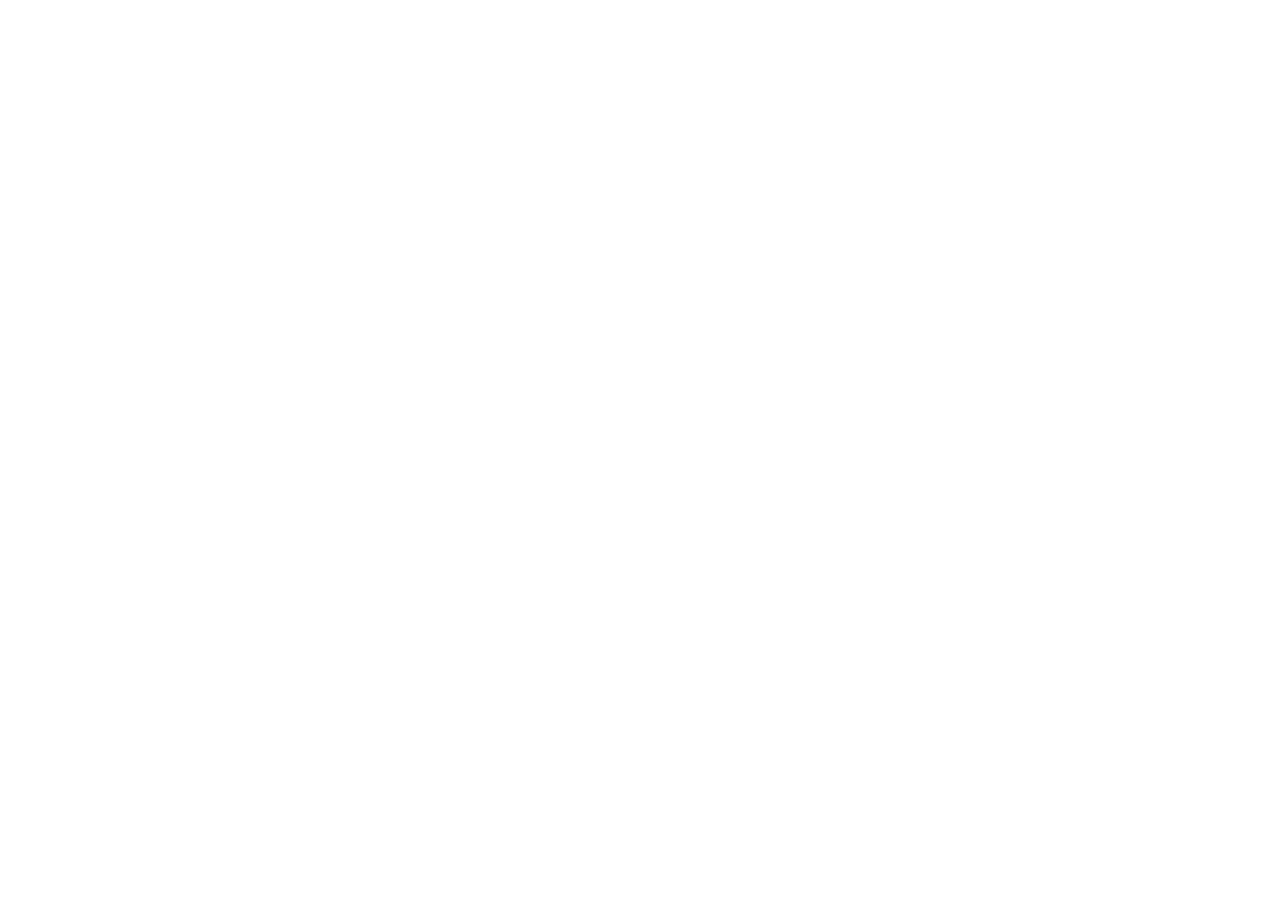
==== commit 574f4e55: "fix text" ====
--- a/index.html
+++ b/index.html
@@ -2,347 +2,64 @@
 <html lang="en">
 <head>
     <title>Open your ticket to a great journey</title>
-    <link rel="stylesheet" href="css/main.css"/>
+    <link rel="stylesheet" href="css/normalize.css"/>
+    <link rel="stylesheet" href="css/book-card.css"/>
     <meta name="viewport" content="width=device-width, initial-scale=1, shrink-to-fit=no">
 </head>
 <body>
-<div class="area" >
-    <ul class="circles">
-        <li></li>
-        <li></li>
-        <li></li>
-        <li></li>
-        <li></li>
-        <li></li>
-        <li></li>
-        <li></li>
-        <li></li>
-        <li></li>
-    </ul>
+
+<div id="main" class="book-card-container" style="display: none">
+
+    <div class="book book-front">
+        <p>To: <span class="namespace">Somebody</span></p>
+    </div>
+    <div class="book book-back">
+        <link rel="stylesheet" href="css/moon.css">
+        <link rel="stylesheet" href="css/space.css">
+        <link rel="stylesheet" href="css/message-wrap.css">
+        <link rel="stylesheet" href="css/clouds.css">
+        <link rel="stylesheet" href="css/butterfly.css">
+        <div class="moon"></div>
+        <div class="space-wrap"><canvas id="space"></canvas></div>
+        <div id="clouds">
+            <div class="cloud x1"></div>
+            <div class="cloud x2"></div>
+            <div class="cloud x3"></div>
+            <div class="cloud x4"></div>
+        </div>
+        <div class="message-wrap">
+            <div class="message-paper-wrap">
+                <div class="message-paper">
+                    <h2>Dear, <span class="namespace">Somebody</span>!</h2>
+                    <p>
+                        We will be glad to see you at our wedding celebration party.<br/>
+                        Please join us and come to <span class="accent-color"><a href="http://2gis.kz/astana/firm/70000001018118179/center/71.4710855484009,51.121290203294784/zoom/16?utm_medium=widget-source&utm_campaign=firmsonmap&utm_source=bigMap" target="_blank">Astana, Palace of Independence</a></span><br/> at <span class="accent-color">18:00 3rd August</span> 2019<br/>
+                    </p>
+                    <p style="margin-top: 20px; text-align: right">
+                        Kamalkhan & Dinara
+                    </p>
+                </div>
+            </div>
+            <div class="butterfly">
+                <div class="butterfly__wing"></div>
+                <div class="butterfly__wing"></div>
+                <div class="butterfly__wing"></div>
+                <div class="butterfly__wing"></div>
+            </div>
+        </div>
+    </div>
+
 </div>
 
-<div class="book-wrap">
-    <figure class='book' style="margin-left: auto; margin-right: auto">
 
-        <!-- Front -->
-        <ul class='hardcover_front'>
-            <li class="bg-cover" style="background-image: url('./images/cover-2.jpg')">
-                <img class="flower-top" src="./images/flower-top.png" alt="">
-                <img class="flower-bottom" src="./images/flower-bottom.png" alt="">
-            </li>
-            <li></li>
-        </ul>
 
-        <!-- Pages -->
 
-        <ul class='page'>
-            <li class="bg-pattern" style="background-image: url('./images/skulls.png')">
-                <div class="message-wrap">
-                    <div class="container">
-                        <p class="curved" style="margin: 30px 0 10px">Time:</p>
-                        <p style="margin: 10px 0">
-                            3rd August, 17:00
-                        </p>
-                        <p class="curved" style="margin: 30px 0 10px">Placement:</p>
-                        <p style="margin: 10px 0">
-                            Astana city, Some restaurant
-                        </p>
-                        <a class="dg-widget-link" target="_blank" href="http://2gis.kz/astana/firm/70000001018126924/center/71.47357463836671,51.12293332122416/zoom/16?utm_medium=widget-source&utm_campaign=firmsonmap&utm_source=bigMap">
-                            <img src="images/map.jpg" alt="" style="width: 100%; border: 1px solid black; padding: 3px">
-                        </a>
-                        <!--<div class="dg-widget-link">-->
-                            <!--<a href="http://2gis.kz/astana/firm/70000001018126924/photos/70000001018126924/center/71.47357463836671,51.12293332122416/zoom/17?utm_medium=widget-source&utm_campaign=firmsonmap&utm_source=photos">Фотографии компании</a>-->
-                        <!--</div>-->
-                        <!--<div class="dg-widget-link">-->
-                            <!--<a href="http://2gis.kz/astana/center/71.473576,51.122681/zoom/16/routeTab/rsType/bus/to/71.473576,51.122681╎Казахский национальный университет искусств?utm_medium=widget-source&utm_campaign=firmsonmap&utm_source=route">Найти проезд до Казахский национальный университет искусств</a>-->
-                        <!--</div>-->
-                        <!--<script charset="utf-8" src="https://widgets.2gis.com/js/DGWidgetLoader.js"></script>-->
-                        <!--<script charset="utf-8">new DGWidgetLoader({"width":'100%',"height":200,"borderColor":"#a3a3a3","pos":{"lat":51.12293332122416,"lon":71.47357463836671,"zoom":16},"opt":{"city":"astana"},"org":[{"id":"70000001018126924"}]});</script><noscript style="color:#c00;font-size:16px;font-weight:bold;">Виджет карты использует JavaScript. Включите его в настройках вашего браузера.</noscript>-->
-                    </div>
-                </div>
-            </li>
-            <li>
-                <div class="space-wrap"><canvas id="space"></canvas></div>
-                <div class="message-wrap on-color">
-                    <div class="container">
-                        <h2>Dear, Somebody!</h2>
-                        <p>
-                            Please, join us to our wedding celebration party
-                        </p>
-                        <div style="text-align: right">
-                            <button id="open-next">
-                                see address and time
-                            </button>
-                        </div>
-                        <div class='scene'>
-                            <div class='scene_titanShadow'></div>
-                            <div class='t_wrap'>
-                                <div class='scene_titan'>
-                                    <div class='eyes'>
-                                        <div class='eye eye--left'></div>
-                                        <div class='eye eye--right'></div>
-                                    </div>
-                                </div>
-                            </div>
-                            <div class='scene_saturn'>
-                                <div class='scene_saturn__face'>
-                                    <div class='face_clip'>
-                                        <div class='eye eye--left'></div>
-                                        <div class='eye eye--right'></div>
-                                        <div class='mouth'></div>
-                                    </div>
-                                </div>
-                                <div class='scene_saturn__shadow'></div>
-                                <div class='scene_saturn__shadowRing'></div>
-                                <div class='scene_saturn__sparks'>
-                                    <div class='spark'></div>
-                                    <div class='spark'></div>
-                                    <div class='spark'></div>
-                                    <div class='spark'></div>
-                                    <div class='spark'></div>
-                                    <div class='spark'></div>
-                                    <div class='spark'></div>
-                                    <div class='spark'></div>
-                                    <div class='spark'></div>
-                                    <div class='spark'></div>
-                                    <div class='spark'></div>
-                                    <div class='spark'></div>
-                                    <div class='spark'></div>
-                                    <div class='spark'></div>
-                                    <div class='spark'></div>
-                                    <div class='spark'></div>
-                                    <div class='spark'></div>
-                                    <div class='spark'></div>
-                                    <div class='spark'></div>
-                                    <div class='spark'></div>
-                                </div>
-                                <div class='scene_saturn__ring'>
-                                    <div class='small'>
-                                        <div class='small_part'></div>
-                                        <div class='small_part'></div>
-                                        <div class='small_part'></div>
-                                        <div class='small_part'></div>
-                                        <div class='small_part'></div>
-                                        <div class='small_part'></div>
-                                        <div class='small_part'></div>
-                                        <div class='small_part'></div>
-                                        <div class='small_part'></div>
-                                        <div class='small_part'></div>
-                                        <div class='small_part'></div>
-                                        <div class='small_part'></div>
-                                        <div class='small_part'></div>
-                                        <div class='small_part'></div>
-                                        <div class='small_part'></div>
-                                        <div class='small_part'></div>
-                                        <div class='small_part'></div>
-                                        <div class='small_part'></div>
-                                        <div class='small_part'></div>
-                                        <div class='small_part'></div>
-                                        <div class='small_part'></div>
-                                        <div class='small_part'></div>
-                                        <div class='small_part'></div>
-                                        <div class='small_part'></div>
-                                        <div class='small_part'></div>
-                                        <div class='small_part'></div>
-                                        <div class='small_part'></div>
-                                        <div class='small_part'></div>
-                                        <div class='small_part'></div>
-                                        <div class='small_part'></div>
-                                        <div class='small_part'></div>
-                                        <div class='small_part'></div>
-                                        <div class='small_part'></div>
-                                        <div class='small_part'></div>
-                                        <div class='small_part'></div>
-                                        <div class='small_part'></div>
-                                        <div class='small_part'></div>
-                                        <div class='small_part'></div>
-                                        <div class='small_part'></div>
-                                        <div class='small_part'></div>
-                                    </div>
-                                    <div class='layer'>
-                                        <div class='layer_part'></div>
-                                        <div class='layer_part'></div>
-                                        <div class='layer_part'></div>
-                                        <div class='layer_part'></div>
-                                        <div class='layer_part'></div>
-                                        <div class='layer_part'></div>
-                                        <div class='layer_part'></div>
-                                        <div class='layer_part'></div>
-                                        <div class='layer_part'></div>
-                                        <div class='layer_part'></div>
-                                        <div class='layer_part'></div>
-                                        <div class='layer_part'></div>
-                                        <div class='layer_part'></div>
-                                        <div class='layer_part'></div>
-                                        <div class='layer_part'></div>
-                                        <div class='layer_part'></div>
-                                        <div class='layer_part'></div>
-                                        <div class='layer_part'></div>
-                                        <div class='layer_part'></div>
-                                        <div class='layer_part'></div>
-                                        <div class='layer_part'></div>
-                                        <div class='layer_part'></div>
-                                        <div class='layer_part'></div>
-                                        <div class='layer_part'></div>
-                                        <div class='layer_part'></div>
-                                        <div class='layer_part'></div>
-                                        <div class='layer_part'></div>
-                                        <div class='layer_part'></div>
-                                        <div class='layer_part'></div>
-                                        <div class='layer_part'></div>
-                                        <div class='layer_part'></div>
-                                        <div class='layer_part'></div>
-                                        <div class='layer_part'></div>
-                                        <div class='layer_part'></div>
-                                        <div class='layer_part'></div>
-                                        <div class='layer_part'></div>
-                                        <div class='layer_part'></div>
-                                        <div class='layer_part'></div>
-                                        <div class='layer_part'></div>
-                                        <div class='layer_part'></div>
-                                        <div class='layer_part'></div>
-                                        <div class='layer_part'></div>
-                                        <div class='layer_part'></div>
-                                        <div class='layer_part'></div>
-                                        <div class='layer_part'></div>
-                                        <div class='layer_part'></div>
-                                        <div class='layer_part'></div>
-                                        <div class='layer_part'></div>
-                                        <div class='layer_part'></div>
-                                        <div class='layer_part'></div>
-                                    </div>
-                                    <div class='layer'>
-                                        <div class='layer_part'></div>
-                                        <div class='layer_part'></div>
-                                        <div class='layer_part'></div>
-                                        <div class='layer_part'></div>
-                                        <div class='layer_part'></div>
-                                        <div class='layer_part'></div>
-                                        <div class='layer_part'></div>
-                                        <div class='layer_part'></div>
-                                        <div class='layer_part'></div>
-                                        <div class='layer_part'></div>
-                                        <div class='layer_part'></div>
-                                        <div class='layer_part'></div>
-                                        <div class='layer_part'></div>
-                                        <div class='layer_part'></div>
-                                        <div class='layer_part'></div>
-                                        <div class='layer_part'></div>
-                                        <div class='layer_part'></div>
-                                        <div class='layer_part'></div>
-                                        <div class='layer_part'></div>
-                                        <div class='layer_part'></div>
-                                        <div class='layer_part'></div>
-                                        <div class='layer_part'></div>
-                                        <div class='layer_part'></div>
-                                        <div class='layer_part'></div>
-                                        <div class='layer_part'></div>
-                                        <div class='layer_part'></div>
-                                        <div class='layer_part'></div>
-                                        <div class='layer_part'></div>
-                                        <div class='layer_part'></div>
-                                        <div class='layer_part'></div>
-                                        <div class='layer_part'></div>
-                                        <div class='layer_part'></div>
-                                        <div class='layer_part'></div>
-                                        <div class='layer_part'></div>
-                                        <div class='layer_part'></div>
-                                        <div class='layer_part'></div>
-                                        <div class='layer_part'></div>
-                                        <div class='layer_part'></div>
-                                        <div class='layer_part'></div>
-                                        <div class='layer_part'></div>
-                                        <div class='layer_part'></div>
-                                        <div class='layer_part'></div>
-                                        <div class='layer_part'></div>
-                                        <div class='layer_part'></div>
-                                        <div class='layer_part'></div>
-                                        <div class='layer_part'></div>
-                                        <div class='layer_part'></div>
-                                        <div class='layer_part'></div>
-                                        <div class='layer_part'></div>
-                                        <div class='layer_part'></div>
-                                    </div>
-                                    <div class='layer'>
-                                        <div class='layer_part'></div>
-                                        <div class='layer_part'></div>
-                                        <div class='layer_part'></div>
-                                        <div class='layer_part'></div>
-                                        <div class='layer_part'></div>
-                                        <div class='layer_part'></div>
-                                        <div class='layer_part'></div>
-                                        <div class='layer_part'></div>
-                                        <div class='layer_part'></div>
-                                        <div class='layer_part'></div>
-                                        <div class='layer_part'></div>
-                                        <div class='layer_part'></div>
-                                        <div class='layer_part'></div>
-                                        <div class='layer_part'></div>
-                                        <div class='layer_part'></div>
-                                        <div class='layer_part'></div>
-                                        <div class='layer_part'></div>
-                                        <div class='layer_part'></div>
-                                        <div class='layer_part'></div>
-                                        <div class='layer_part'></div>
-                                        <div class='layer_part'></div>
-                                        <div class='layer_part'></div>
-                                        <div class='layer_part'></div>
-                                        <div class='layer_part'></div>
-                                        <div class='layer_part'></div>
-                                        <div class='layer_part'></div>
-                                        <div class='layer_part'></div>
-                                        <div class='layer_part'></div>
-                                        <div class='layer_part'></div>
-                                        <div class='layer_part'></div>
-                                        <div class='layer_part'></div>
-                                        <div class='layer_part'></div>
-                                        <div class='layer_part'></div>
-                                        <div class='layer_part'></div>
-                                        <div class='layer_part'></div>
-                                        <div class='layer_part'></div>
-                                        <div class='layer_part'></div>
-                                        <div class='layer_part'></div>
-                                        <div class='layer_part'></div>
-                                        <div class='layer_part'></div>
-                                        <div class='layer_part'></div>
-                                        <div class='layer_part'></div>
-                                        <div class='layer_part'></div>
-                                        <div class='layer_part'></div>
-                                        <div class='layer_part'></div>
-                                        <div class='layer_part'></div>
-                                        <div class='layer_part'></div>
-                                        <div class='layer_part'></div>
-                                        <div class='layer_part'></div>
-                                        <div class='layer_part'></div>
-                                    </div>
-                                </div>
-                            </div>
-                        </div>
-                    </div>
-                </div>
-            </li>
-            <li class="bg-pattern" style="background-image: url('./images/skulls.png')"></li>
-            <li class="bg-pattern" style="background-image: url('./images/skulls.png')"></li>
-        </ul>
-
-        <!-- Back -->
-
-        <ul class='hardcover_back'>
-            <li></li>
-            <li></li>
-        </ul>
-        <ul class='book_spine'>
-            <li></li>
-            <li></li>
-        </ul>
-    </figure>
-</div>
 
 <script src="js/jquery-3.4.1.min.js"></script>
-<script src="js/vivus.min.js"></script>
 <script src="js/space.js"></script>
-<script src="js/vanilla-tilt.min.js"></script>
-<!--<script src="js/oridomi.min.js"></script>-->
-<script src="js/main.js"></script>
+<script src="js/oridomi.min.js"></script>
+<script src="js/mini_book.js"></script>
+<script src="js/token-base.js"></script>
+<script src="js/paper-effects.js"></script>
 </body>
 </html>
